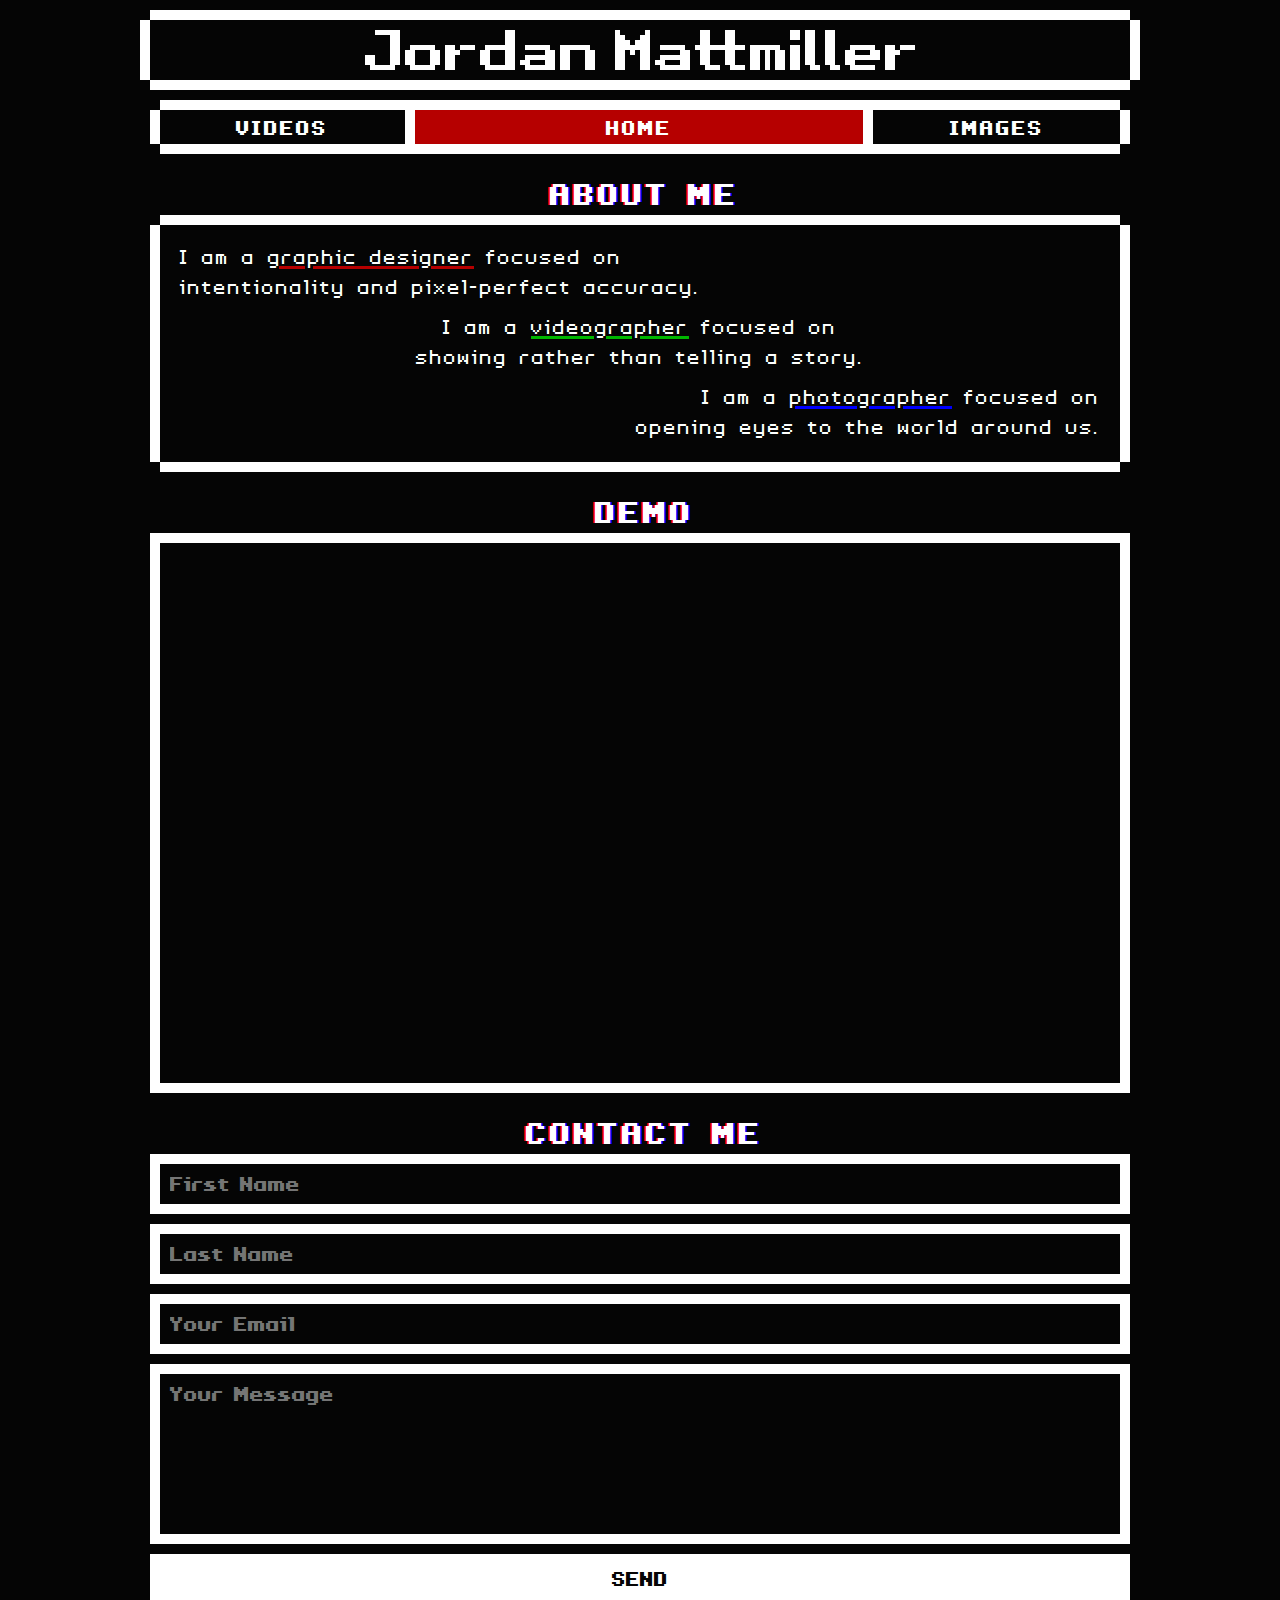
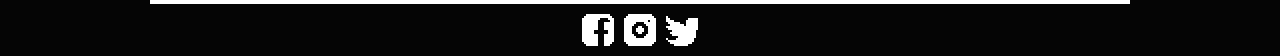
==== index.html @ 432d5ba7 "Add files via upload" ====
<!doctype html>
<html lang="en-US">
<head>
	<title>Jordan's Portfolio Website</title>
	<meta charset="UTF-8">
	<meta content="width=device-width, initial-scale=1.0" name="viewport">
	<meta name="description" content="A portfolio website made by Jordan Mattmiller">
  	<meta name="keywords" content="portfolio,video,photographs,images,demo,pixel,retro">
  	<meta name="author" content="Jordan Mattmiller">
	<link href="css/reset.css" rel="stylesheet" type="text/css">
	<link href="css/styles.css" rel="stylesheet" type="text/css">
	<style>
		.nav-2 
        {
			background-color: #B60000;
		}
	</style>
</head>
<body>
<div class="page-wrap">

	<header>
		<a href="index.html"><img alt="Jordan" class="name1" src="header/jordan.png"></a>
		<a href="index.html"><img alt="Jordan" class="name3" src="header/jordan-middle.png"></a>
		<a href="index.html"><img alt="Mattmiller" class="name2" src="header/mattmiller.png"></a>
	</header>

	<nav class="nav-bar">
		<a class="nav-1" href="videos.html">Videos</a>
		<a class="nav-2" href="index.html">Home</a>
		<a class="nav-3" href="images.html">Images</a>
	</nav>

	<main class="index-main">
		<h1>about me</h1>
		<article class="cta">
            <p class="left">I am a <strong class="underline-1">graphic designer</strong> focused on<br>intentionality and pixel-perfect accuracy.</p>
            <p>I am a <strong class="underline-2">videographer</strong> focused on<br>showing rather than telling a story.</p>
            <p class="right">I am a <strong class="underline-3">photographer</strong> focused on<br>opening eyes to the world around us.</p>
		</article>
        
        <h1>demo</h1>
        <iframe title="demo-reel" allow="accelerometer;autoplay;encrypted-media;gyroscope;picture-in-picture" allowfullscreen
				frameborder="0" src="https://www.youtube.com/embed/wd2DWcI6HTo?showinfo=0&rel=0&hd=1"></iframe>
        
        <h1>contact me</h1>
        <form action="https://formspree.io/jordanmattmiller@gmail.com" class="mail-form" method="POST">
            <div class="input-box">
				<label for="firstname"></label>
                <input class="input" name="firstname" placeholder="First Name" required type="firstname">
				
				<label for="lastname"></label>
                <input class="input" name="lastname" placeholder="Last Name" required type="lastname">
				
				<label for="email"></label>
                <input class="input" name="email" placeholder="Your Email" required type="email">
				
				<label for="message"></label>
                <textarea class="text-area" name="message" placeholder="Your Message" required rows="5"></textarea>
            </div>
			<label for="submit"></label>
            <input class="submit" type="submit" value="Send">
        </form>
	</main>

	<footer>
		<a href="https://www.facebook.com/jordan.mattmiller" id="facebook" rel="noopener" target="_blank"></a>
		<a href="https://www.instagram.com/jordanmattmiller" id="instagram" rel="noopener" target="_blank"></a>
		<a href="https://twitter.com/Lenny77777770" id="twitter" rel="noopener" target="_blank"></a>
	</footer>
</div>
</body>
</html>
---- css/styles.css ----
@charset "UTF-8";

@font-face
{
	font-family:"EC";
	src:url(font/ec.ttf);
}

@font-face
{
	font-family:"ECB";
	src:url(font/ecb.ttf);
}

body
{
	font-family:monospace; /*probably won't be useful but just in case*/
	margin:10px; /*10px away from all edges of the screen*/
	text-align:center;
	color:white;
	background-color:#050505;
}

p
{
	font-family:"EC";
	font-size:2em;
	line-height:30px;
	margin:10px;
	letter-spacing:2px;
}

h1
{
	font-family:"ECB";
	font-size:3em;
	line-height:normal;
	margin:17px 0px -1px 8px;
	letter-spacing:3px;
	text-transform:uppercase;
	text-shadow:-2px 0px red, 2px 0px blue;
}

h2
{
	font-family:"EC";
	font-size:2em;
	line-height:normal;
}

.page-wrap
{
	max-width:1000px;
	height:100%;
	margin:0px auto; /*centers the whole shabang*/
}

/*---------------------------HEADER & NAVIGATION---------------------------*/

header
{
	display:flex; /*everything needs to flex*/
	flex-direction:column; /*stacks boxes in a column*/
	justify-content:center; /*centers everything within the border*/
	padding:10px; /*adds a 10px border*/
	border:10px solid white; /*10px out of 30px* sliced*/
	border-image:url(media/border.png) 10 round; /*makes sure name1 and name2 are in the right spot*/

	/*I have no idea why the bottom padding needs to be 6px, but there's inherently 4px of padding already so this evens it out I guess*/
}

header a img
{
	image-rendering:pixelated; /*disables anti-aliasing on the header image*/
}

.name1
{
	display:none; /*makes .name1 hidden until the mediaQ enables*/
	max-width:100%;
	margin:0px;
	margin-bottom:5px; /*separates "jordan.png" and "mattmiller.png" when they're stacked by 10px total*/
}

.name2
{
	max-width:100%;
	margin:0px;
	margin-top:5px; /*separates "jordan.png" and "mattmiller.png" when they're stacked by 10px total*/
}

.name3
{
	margin:0px;
	max-width:100%;
	margin-bottom:5px; /*separates "jordan.png" and "mattmiller.png" when they're stacked by 10px total*/
}

.nav-bar
{
	display:flex;
	flex-flow:column wrap;
	justify-content:center;
    letter-spacing:2px;
	margin:10px 10px 0px 10px;
	border:10px solid white;
	border-image:url(media/border.png) 10 round; /*separates nav from logo, sides, and content below*/
}

.nav-1, .nav-2 /*separators*/
{
	border:0px; /*invisible border*/
	border-bottom:10px solid white; /*adds a border on the bottom only*/
	border-image:url(media/border.png) 10 round;
}

.nav-bar a:link
{
	font-family:"ECB"; /*removes underline*/
	font-size:2em; /*CONTRAST*/
	padding-top:18px; /*separates each link*/
	padding-bottom:16px;
	text-decoration:none; /*custom font for the nav bar*/
	text-transform:uppercase; /*makes the nave bar uppercase*/
	color:white;
}

.nav-bar a:visited /*spelled "visted" the first time*/
{
	color:white; /*CONTRAST*/
}

.nav-bar a:hover
{
	color:#050505; /*CONTRAST*/
	background-color:#00B600; /*green r:000 g:182 b:000*/ 
}

/*----------------------------------INDEX----------------------------------*/

.index-main
{
	display:flex;
	flex-flow:column wrap;
	margin:0px 10px 0px 10px;
}

.cta
{
	padding:7px 10px 10px 10px;
	border:10px solid white;
	border-image:url(media/border.png) 10 round;
}

.underline-1
{
    text-decoration-line:underline;
    -webkit-text-decoration-line:underline;
    text-decoration-color:#B60000;
    -webkit-text-decoration-color:#B60000;
}

.underline-2
{
	text-decoration-line:underline;
    -webkit-text-decoration-line:underline;
    text-decoration-color:#00B600;
    -webkit-text-decoration-color:#00B600;
}

.underline-3
{
	text-decoration-line:underline;
    -webkit-text-decoration-line:underline;
    text-decoration-color:blue;
    -webkit-text-decoration-color:blue;
}

.index-main iframe
{
	height:350px;
	border:10px solid white;
}

/*
.button /*link,visited,hover,active*//*
{
	display:flex;
	flex-direction:column;
	justify-content:center;
}

.button a:link
{
	font-family:"ECB";
	font-size:2em;
	margin-top:10px;
	padding:20px 10px;
	text-decoration:none;
	text-transform:uppercase;
	color:#050505;
	background-color:white;
}

.button a:visited
{
	color:#050505;
}

.button a:hover
{
	padding:10px 0px;
	color:white;
	border:10px solid white;
	background-color:#050505;
}

.button a:active
{
	color:white;
	background-color:#050505;
}*/

.mail-form
{
	display:flex;
	flex-flow:column wrap;
	justify-content:center;
}

.input-box
{
	display:flex;
	flex-flow:column wrap;
	justify-content:center;
}

.input
{
	font-family:"ECB";
	font-size:2em;
	margin-bottom:10px;
	padding:5px 10px;
	color:white;
	border:10px solid white;
	outline:none;
	background-color:#050505;
}

.text-area
{
	font-family:"ECB";
	font-size:2em;
	margin-bottom:10px;
	padding:5px 10px;
	resize:none;
	color:white;
	border:10px solid white;
	outline:none;
	background-color:#050505;
}

.submit
{
	font-family:"ECB";
	font-size:2em;
	padding:0px;
	text-transform:uppercase;
	color:#050505;
	border:10px solid white;
	outline:none;
	background-color:white;
}

.submit:hover
{
	cursor:pointer;
	color:white;
	border:10px solid white;
	background-color:#050505;
}

/*---------------------------------IMAGES----------------------------------*/

.images-main
{
	display:flex;
	flex-flow:column wrap;
}

.images-wrapper
{
	display:flex;
	flex-wrap:wrap;
	margin:0px 30px -10px 10px;
}

.images-container
{
	flex:660px;
	justify-content:center;
	max-width:100%;
}

.images-container img
{
	width:100%;
	margin-bottom:10px;
	border:10px solid white;
}

.collapse
{
    display:flex;
	font-family:"ECB";
	font-size:2em;
	margin-bottom:10px;
	padding:5px 10px 5px 10px;
	cursor:pointer;
	text-align:left;
	text-transform:uppercase;
	color:#050505;
	border:none;
	outline:none;
	background-color:white;
}

.collapse:after
{
	content:url(media/arrow-left.png);
	image-rendering:pixelated;
}

.active:after
{
	content:url(media/arrow-down.png);
}

.content
{
	display:none;
	overflow:hidden;
	flex-flow:column wrap;
	margin:-10px 0px 10px 0px;
	padding:10px 10px;
	border:10px solid white;
	border-top:0px;
	border-image:url(media/border.png) 10 round;
	background-color:#050505;
}

.content a:link
{
	font-family:"ECB";
	font-size:2em;
	overflow:hidden;
	margin:10px 10%;
	padding:20px 10px;
	text-decoration:none;
	text-transform:uppercase;
	color:#050505;
	background-color:white;
}

.content a:visited
{
	color:#050505;
}

.content a:hover
{
	padding:10px 0px;
	color:white;
	border:10px solid white;
	background-color:#050505;
}

.content a:active
{
	color:white;
	background-color:#050505;
}

.images-main .collapse
{
	margin:10px;
}

.images-main .content
{
	margin:-10px 10px 0px 10px;
	padding:0px;
}

.images-main .content a:link
{
	margin:0px;
	padding:0px;
	background-color:#050505;
}

.images-main .content a:hover
{
	margin:0px;
	padding:inherit;
	border:none;
}

.button-container1, .button-container2
{
	max-width:100%;
	margin-top:10px;
}

.button-container1 img, .button-container2 img
{
	width:100%;
	margin-bottom:10px;
	border:10px solid white;
}

.button-container1
{
	margin-right:30px;
	margin-left:10px;
}

.button-container2
{
	margin-right:30px;
	margin-left:10px;
}

/*---------------------------------VIDEOS----------------------------------*/

.videos-main
{
	display:flex;
	flex-flow:column nowrap;
	justify-content:center;
	margin:0px 30px 0px 10px;
}

.videos-main h1
{
	margin-left:33px;
}

.videos-main iframe
{
	width:100%;
	height:350px;
	margin-bottom:10px;
	border:10px solid white;
}

.videos-main iframe:last-child
{
	margin-bottom:0px;
}

/*---------------------------------FOOTER----------------------------------*/

footer
{
	display:flex;
	flex-flow:row nowrap;
	justify-content:space-around;
	margin-top:10px;
}

footer a
{
	cursor:pointer;
}

#facebook
{
	width:48px;
	height:48px;
	background:url('media/facebook.gif') 0px 0px;
	image-rendering:pixelated;
}

#instagram
{
	width:48px;
	height:48px;
	background:url('media/instagram.gif') 0px 0px;
	image-rendering:pixelated;
}

#twitter
{
	width:48px;
	height:48px;
	background:url('media/twitter.gif') 0px 0px;
	image-rendering:pixelated;
}

#facebook:hover
{
	background:url('media/facebook.gif') 0px -48px;
	image-rendering:pixelated;
}

#instagram:hover
{
	background:url('media/instagram.gif') 0px -48px;
	image-rendering:pixelated;
}

#twitter:hover
{
	background:url('media/twitter.gif') 0px -48px;
	image-rendering:pixelated;
}

/*------------------------------MEDIA QUERIES------------------------------*/

@media only screen and (min-width:43.75em) /*screen grows over 700px and changes*/
{
	.nav-bar, header, .button, .images-wrapper, .footer, .images-main .content
	{
		flex-flow:row nowrap; /*inline style instead of column*/
	}

	.name1
	{
		display:flex;
		margin:0px;
		margin-right:10px; /*separates "jordan-alt.png" and "mattmiller-alt.png" when they're next to easch other by 20px total*/
	}

	.name2
	{
		margin:0px;
		margin-left:10px; /*separates "jordan-alt.png" and "mattmiller-alt.png" when they're next to easch other by 20px total*/
	}

	.name3
	{
		display:none;
	}

	.nav-bar, .button
	{
		justify-content:space-around; /*makes space between the links*/
	}

	.nav-bar a:link
	{
		font-size:2em;
	}

	.nav-2
	{
		border:0px; /*removes the bottom border*/
		border-right:5px solid white; /*makes a separator that is 10px*/
		border-left:5px solid white; /*makes a separator that is 10px*/
	}

	.nav-1
	{
		border:0px; /*removes the bottom border*/
		border-right:5px solid white; /*contributes to the separators*/
	}

	.nav-3
	{
		border:0px; /*removes the bottom border*/
		border-left:5px solid white; /*contributes to the separators*/
	}

	.nav-1, .nav-3
	{
		flex-grow:1; /*grows the links in conjunction to the "space-around"*/
	}

	.nav-2
	{
		flex-grow:2.5; /*makes the home button 2.5x bigger than the others*/
	}
    
    .left
    {
        text-align:left;
    }

    .right
    {
        text-align:right;
    }

    
/*
	.button a:link
	{
		font-size:2em;
		flex-grow:1;
		padding:20px 10px;
	}

	.button a:hover
	{
		padding:10px 0px;
	}

	.b-1
	{
		margin-right:5px;
	}

	.b-2, .b-3
	{
		margin-right:5px;
		margin-left:5px;
	}

	.b-4
	{
		margin-left:5px;
	}
*/
	.images-wrapper
	{
		margin-right:0px;
		margin-left:10px;
	}

	.images-container
	{
		margin-right:30px;
	}

	.images-container img
	{
		width:100%;
		min-width:280px;
		border:10px solid white;
	}

	.button-container1
	{
		margin-right:20px;
		margin-left:10px;
	}

	.button-container2
	{
		margin-right:30px;
		margin-left:10px;
	}

	.videos-main iframe, .index-main iframe
	{
		height:540px;
	}

	.blog-main p
	{
		margin:20px;
		padding:0px 130px;
		text-indent:50px;
	}

	footer
	{
		justify-content:center;
	}

	footer a
	{
		margin:0px 5px;
	}

	#facebook
	{
		width:32px;
		height:32px;
		background:url('media/facebook-sm.gif') 0px 0px;
		image-rendering:pixelated;
	}

	#instagram
	{
		width:32px;
		height:32px;
		background:url('media/instagram-sm.gif') 0px 0px;
		image-rendering:pixelated;
	}

	#twitter
	{
		width:32px;
		height:32px;
		background:url('media/twitter-sm.gif') 0px 0px;
		image-rendering:pixelated;
	}

	#facebook:hover
	{
		background:url('media/facebook-sm.gif') 0px -32px;
		image-rendering:pixelated;
	}

	#instagram:hover
	{
		background:url('media/instagram-sm.gif') 0px -32px;
		image-rendering:pixelated;
	}

	#twitter:hover
	{
		background:url('media/twitter-sm.gif') 0px -32px;
		image-rendering:pixelated;
	}
}

@media only screen and (max-width:450px)
{
	.videos-main iframe, .index-main iframe
	{
		height:210px;
	}
}
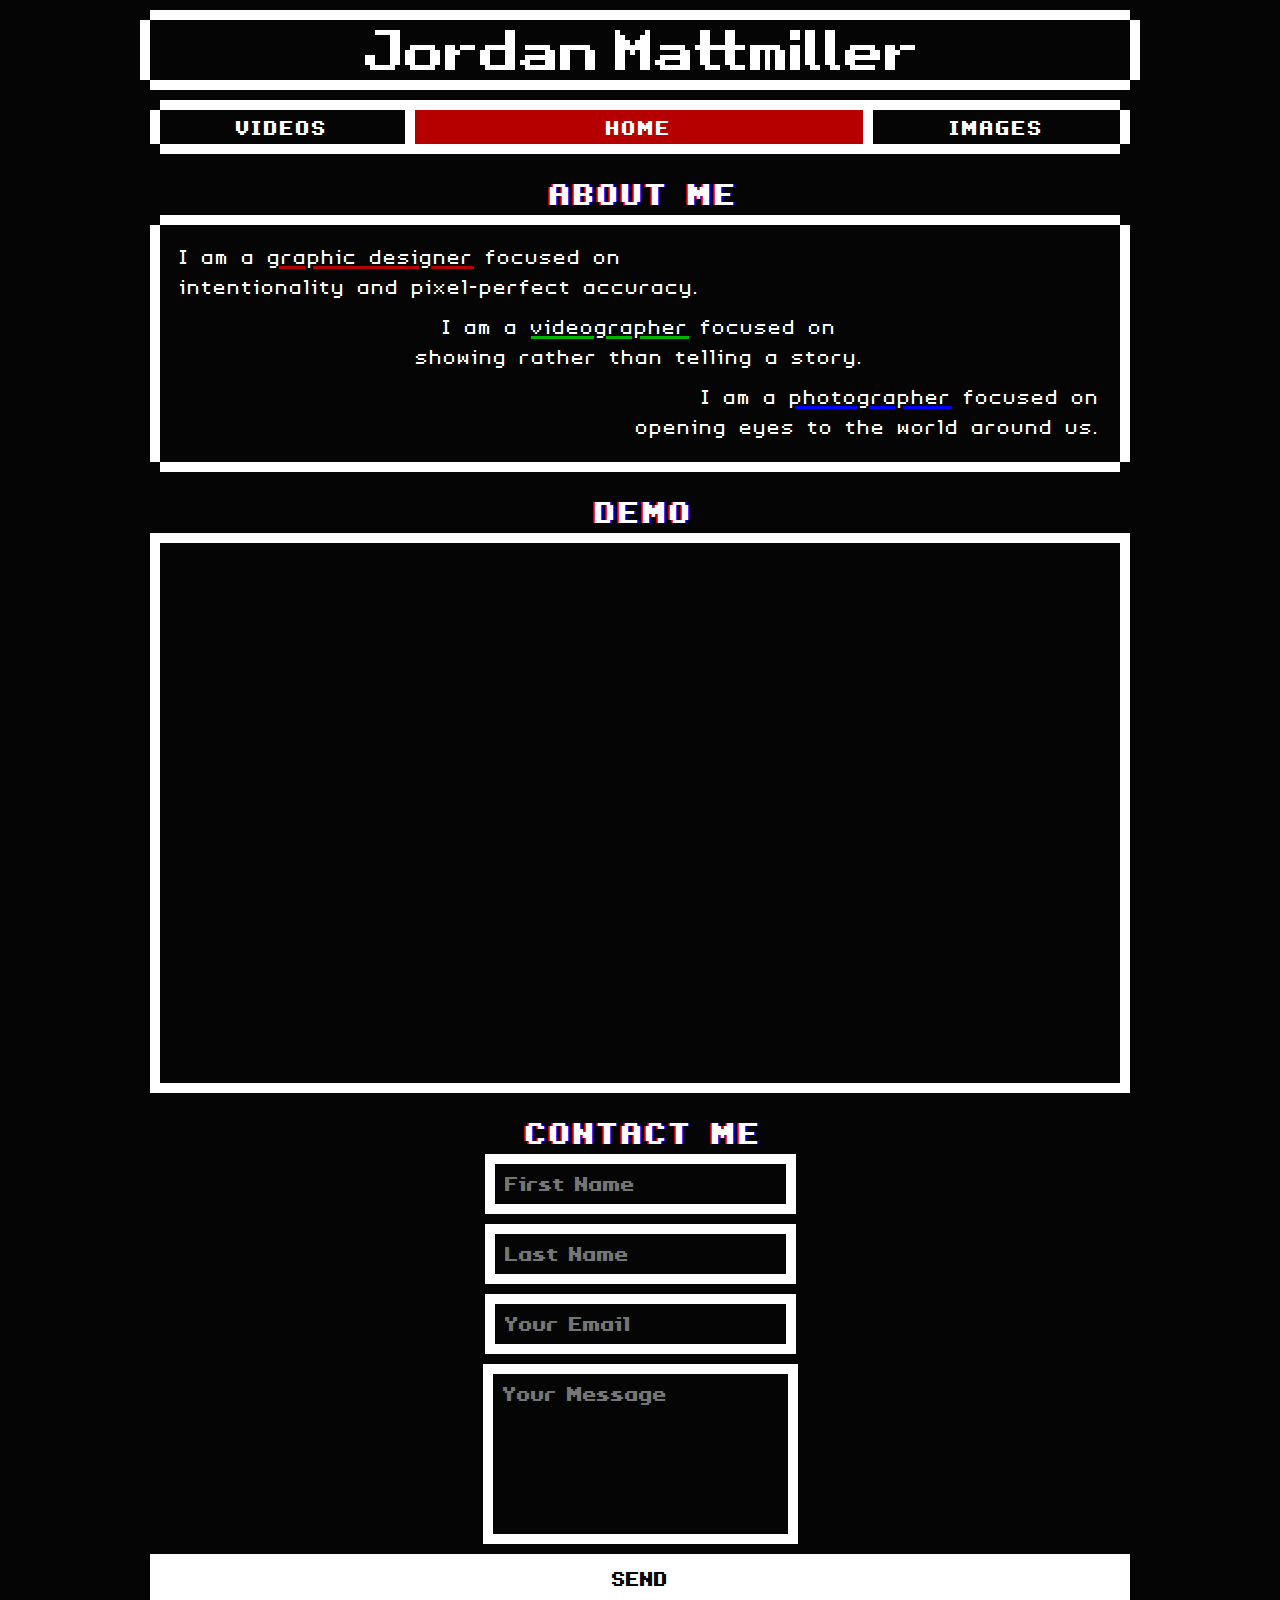
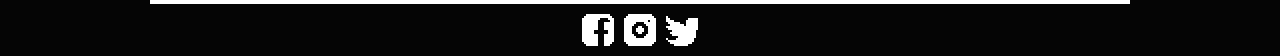
==== commit 1ba0b24a: "Add files via upload" ====
--- a/index.html
+++ b/index.html
@@ -46,19 +46,14 @@
         <h1>contact me</h1>
         <form action="https://formspree.io/jordanmattmiller@gmail.com" class="mail-form" method="POST">
             <div class="input-box">
-				<label for="firstname"></label>
-                <input class="input" name="firstname" placeholder="First Name" required type="firstname">
+				<label><input class="input" name="firstname" placeholder="First Name" required type="firstname"></label>
 				
-				<label for="lastname"></label>
-                <input class="input" name="lastname" placeholder="Last Name" required type="lastname">
+				<label><input class="input" name="lastname" placeholder="Last Name" required type="lastname"></label>
 				
-				<label for="email"></label>
-                <input class="input" name="email" placeholder="Your Email" required type="email">
+                <label><input class="input" name="email" placeholder="Your Email" required type="email"></label>
 				
-				<label for="message"></label>
-                <textarea class="text-area" name="message" placeholder="Your Message" required rows="5"></textarea>
+                <label><textarea class="text-area" name="message" placeholder="Your Message" required rows="5"></textarea></label>
             </div>
-			<label for="submit"></label>
             <input class="submit" type="submit" value="Send">
         </form>
 	</main>
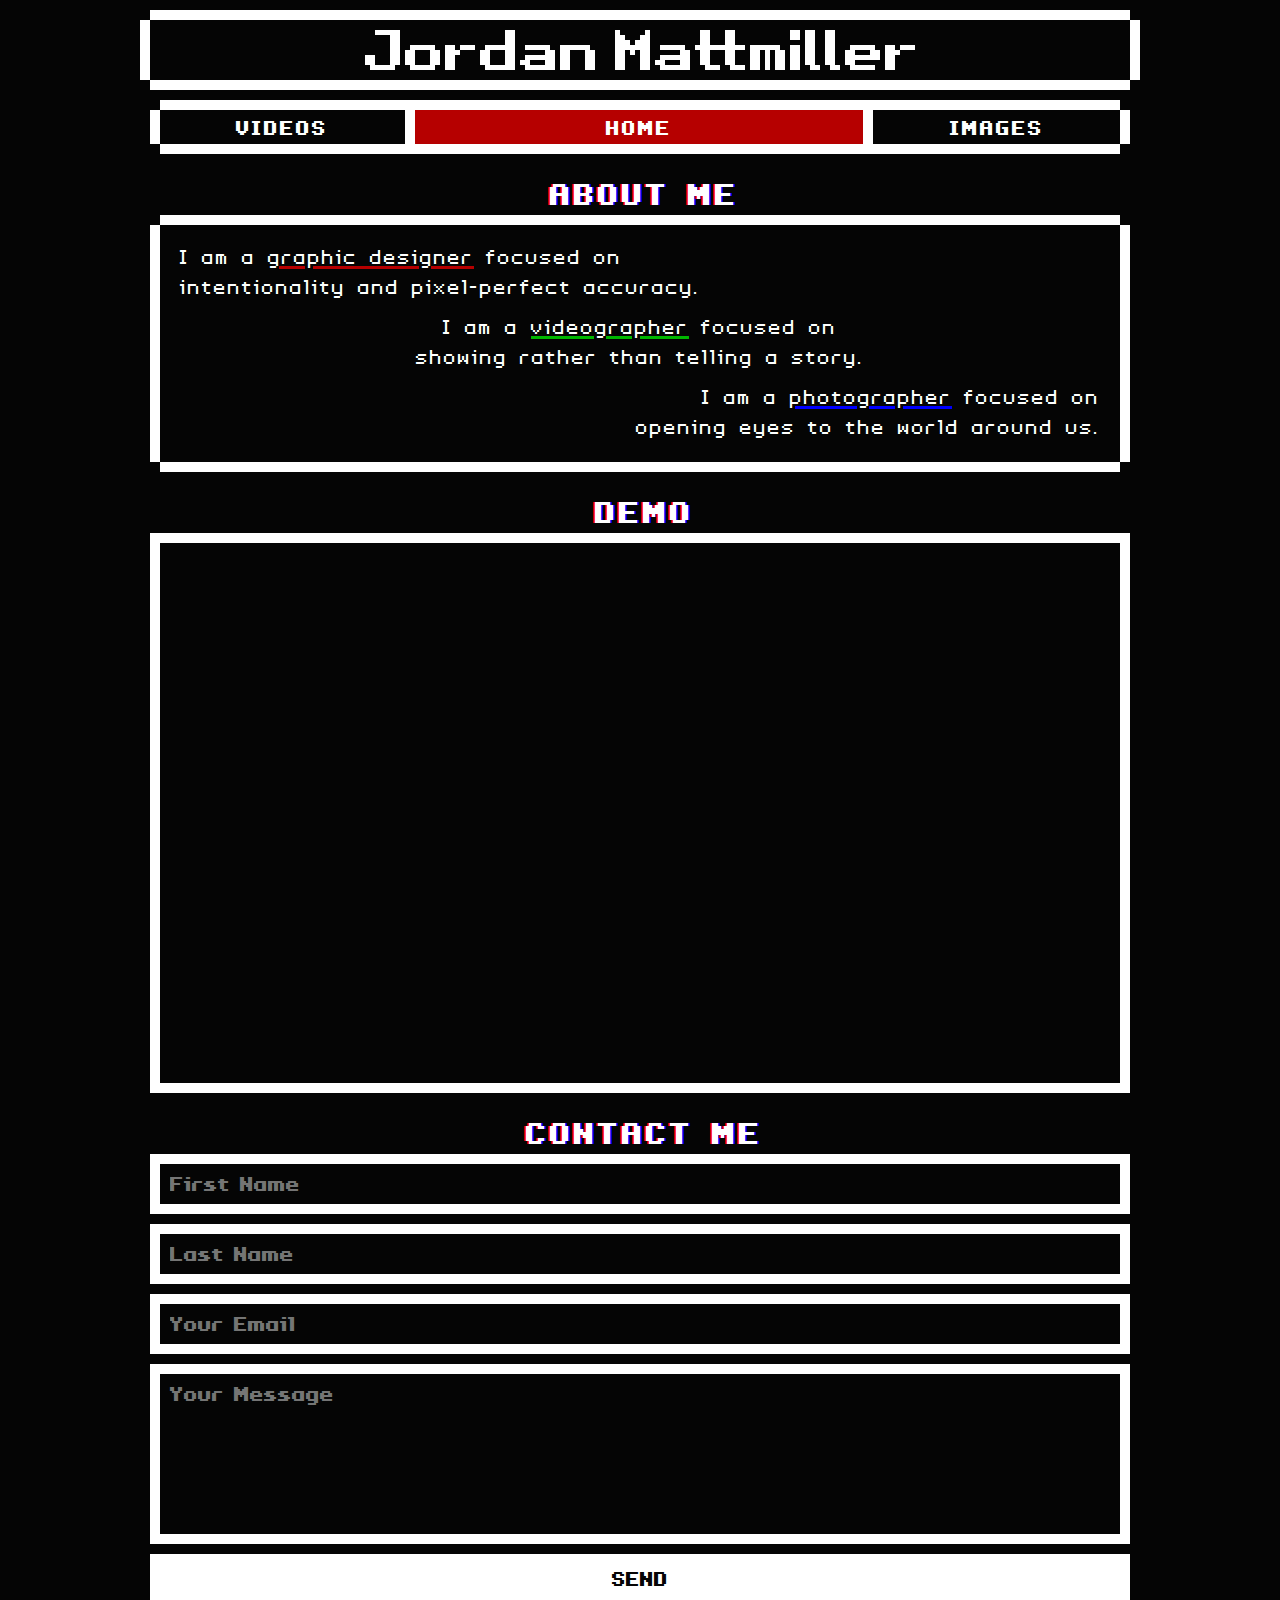
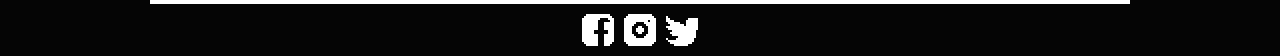
==== commit 132709f4: "Add files via upload" ====
--- a/index.html
+++ b/index.html
@@ -46,13 +46,16 @@
         <h1>contact me</h1>
         <form action="https://formspree.io/jordanmattmiller@gmail.com" class="mail-form" method="POST">
             <div class="input-box">
-				<label><input class="input" name="firstname" placeholder="First Name" required type="firstname"></label>
+				<input class="input" name="firstname" placeholder="First Name" required type="firstname">
+				<label for="firstname" style="display:none;">First Name</label>
 				
-				<label><input class="input" name="lastname" placeholder="Last Name" required type="lastname"></label>
+				<input class="input" name="lastname" placeholder="Last Name" required type="lastname">
+				<label for="lastname" style="display:none;">Last Name</label>
 				
-                <label><input class="input" name="email" placeholder="Your Email" required type="email"></label>
+                <input class="input" name="email" placeholder="Your Email" required type="email">
+				<label for="email" style="display:none;">Email</label>
 				
-                <label><textarea class="text-area" name="message" placeholder="Your Message" required rows="5"></textarea></label>
+                <textarea class="text-area" name="message" placeholder="Your Message" required rows="5"></textarea>
             </div>
             <input class="submit" type="submit" value="Send">
         </form>
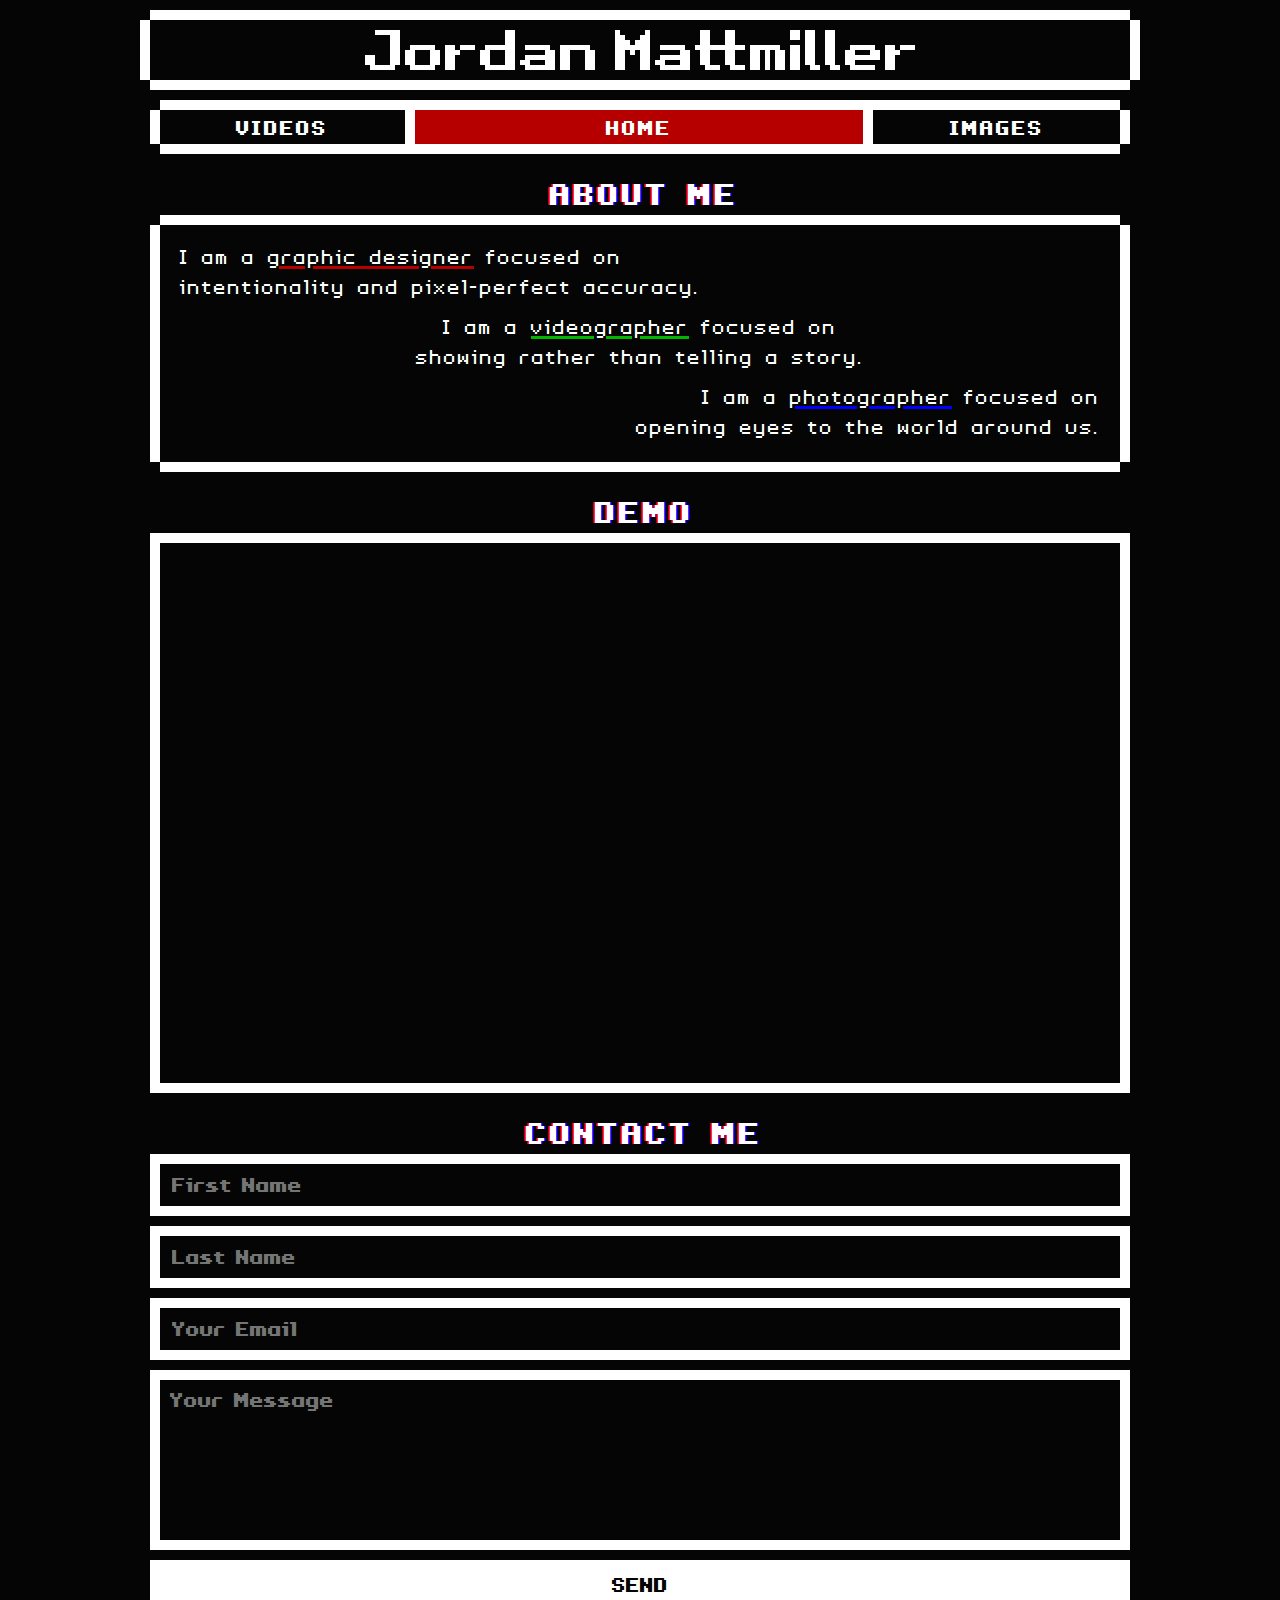
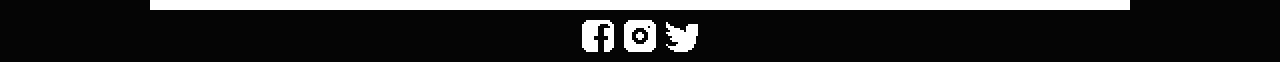
==== commit 2bf5f215: "Add files via upload" ====
--- a/index.html
+++ b/index.html
@@ -46,14 +46,11 @@
         <h1>contact me</h1>
         <form action="https://formspree.io/jordanmattmiller@gmail.com" class="mail-form" method="POST">
             <div class="input-box">
-				<input class="input" name="firstname" placeholder="First Name" required type="firstname">
-				<label for="firstname" style="display:none;">First Name</label>
+				<label class="label"><input class="input" name="firstname" placeholder="First Name" required type="firstname"></label>
 				
-				<input class="input" name="lastname" placeholder="Last Name" required type="lastname">
-				<label for="lastname" style="display:none;">Last Name</label>
+				<label class="label"><input class="input" name="lastname" placeholder="Last Name" required type="lastname"></label>
 				
-                <input class="input" name="email" placeholder="Your Email" required type="email">
-				<label for="email" style="display:none;">Email</label>
+                <label class="label"><input class="input" name="email" placeholder="Your Email" required type="email"></label>
 				
                 <textarea class="text-area" name="message" placeholder="Your Message" required rows="5"></textarea>
             </div>
--- a/css/styles.css
+++ b/css/styles.css
@@ -235,14 +235,20 @@
 	justify-content:center;
 }
 
+.label
+{
+	margin-bottom:10px;
+	padding:5px 10px;
+	border:10px solid white;
+}
+
 .input
 {
+	width:100%;
 	font-family:"ECB";
 	font-size:2em;
-	margin-bottom:10px;
-	padding:5px 10px;
-	color:white;
-	border:10px solid white;
+	color:white;
+	border:none;
 	outline:none;
 	background-color:#050505;
 }
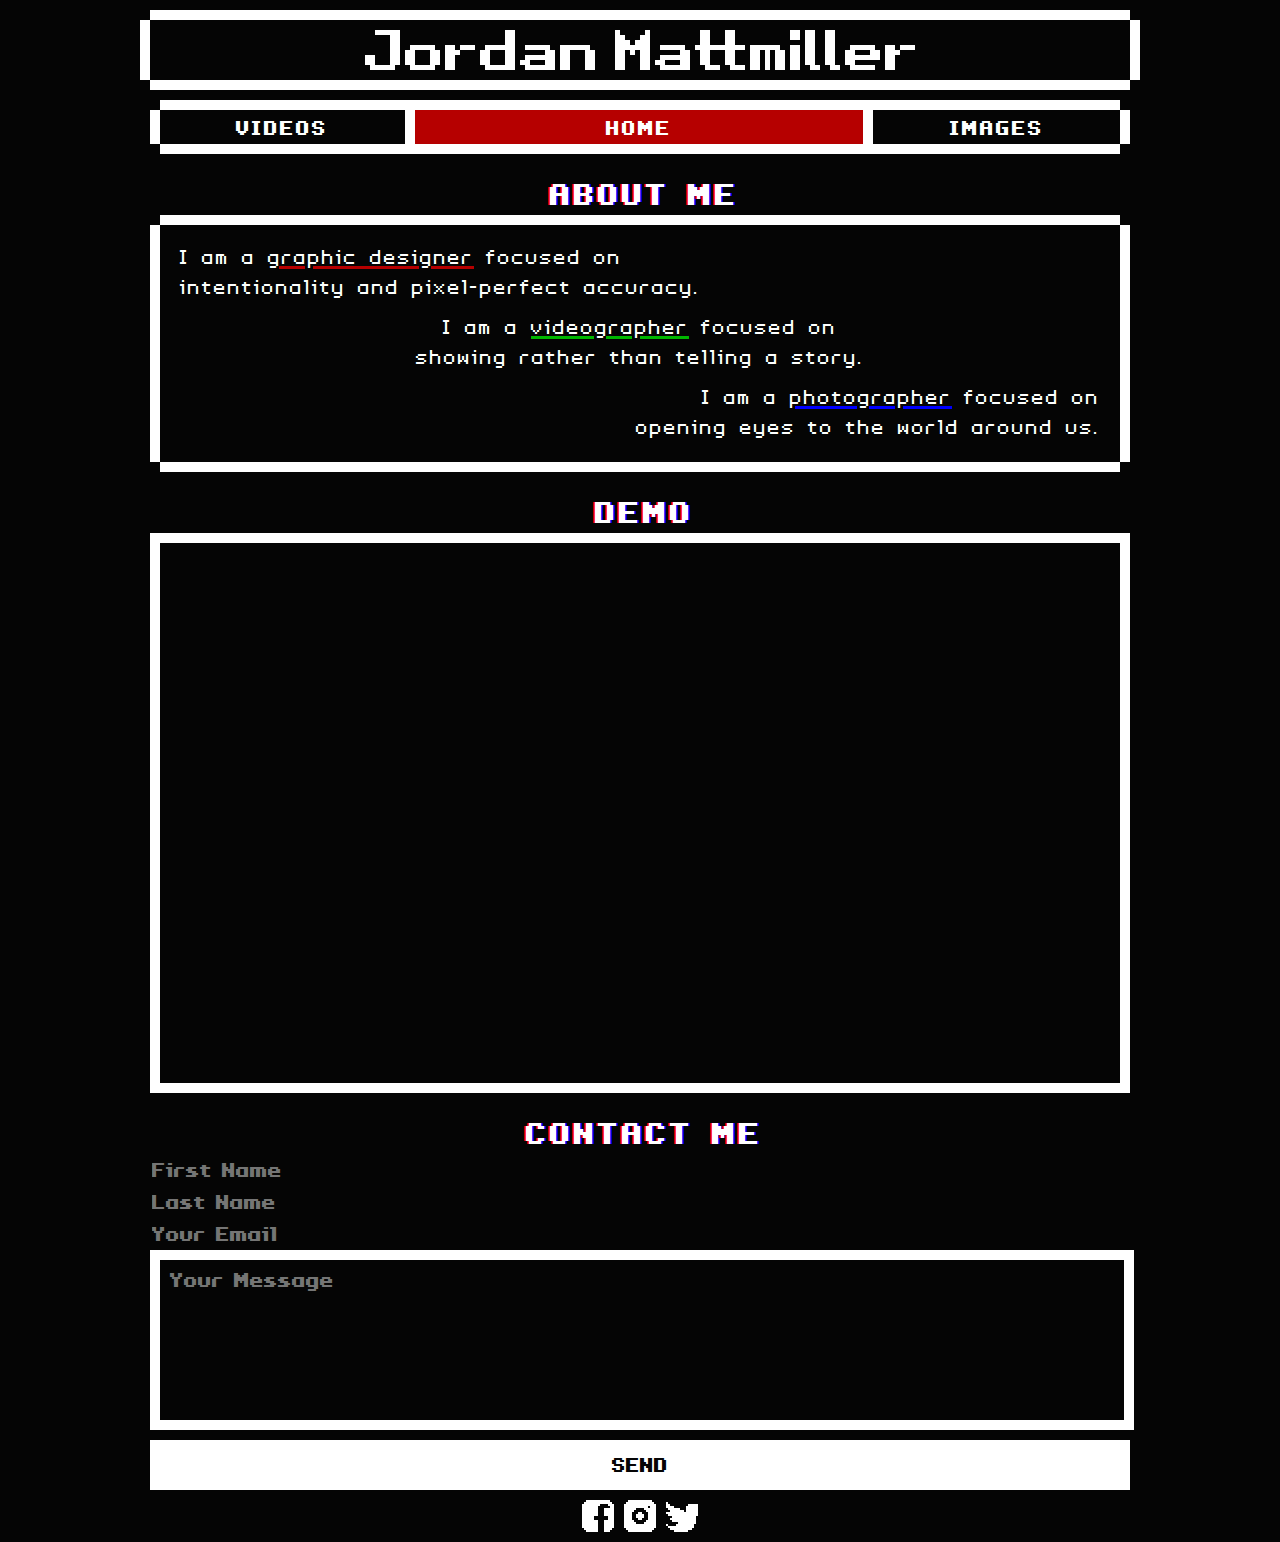
==== commit 9f4bc71b: "Add files via upload" ====
--- a/index.html
+++ b/index.html
@@ -46,11 +46,11 @@
         <h1>contact me</h1>
         <form action="https://formspree.io/jordanmattmiller@gmail.com" class="mail-form" method="POST">
             <div class="input-box">
-				<label class="label"><input class="input" name="firstname" placeholder="First Name" required type="firstname"></label>
+				<input class="input" name="firstname" placeholder="First Name" required type="firstname">
 				
-				<label class="label"><input class="input" name="lastname" placeholder="Last Name" required type="lastname"></label>
+				<input class="input" name="lastname" placeholder="Last Name" required type="lastname">
 				
-                <label class="label"><input class="input" name="email" placeholder="Your Email" required type="email"></label>
+                <input class="input" name="email" placeholder="Your Email" required type="email">
 				
                 <textarea class="text-area" name="message" placeholder="Your Message" required rows="5"></textarea>
             </div>
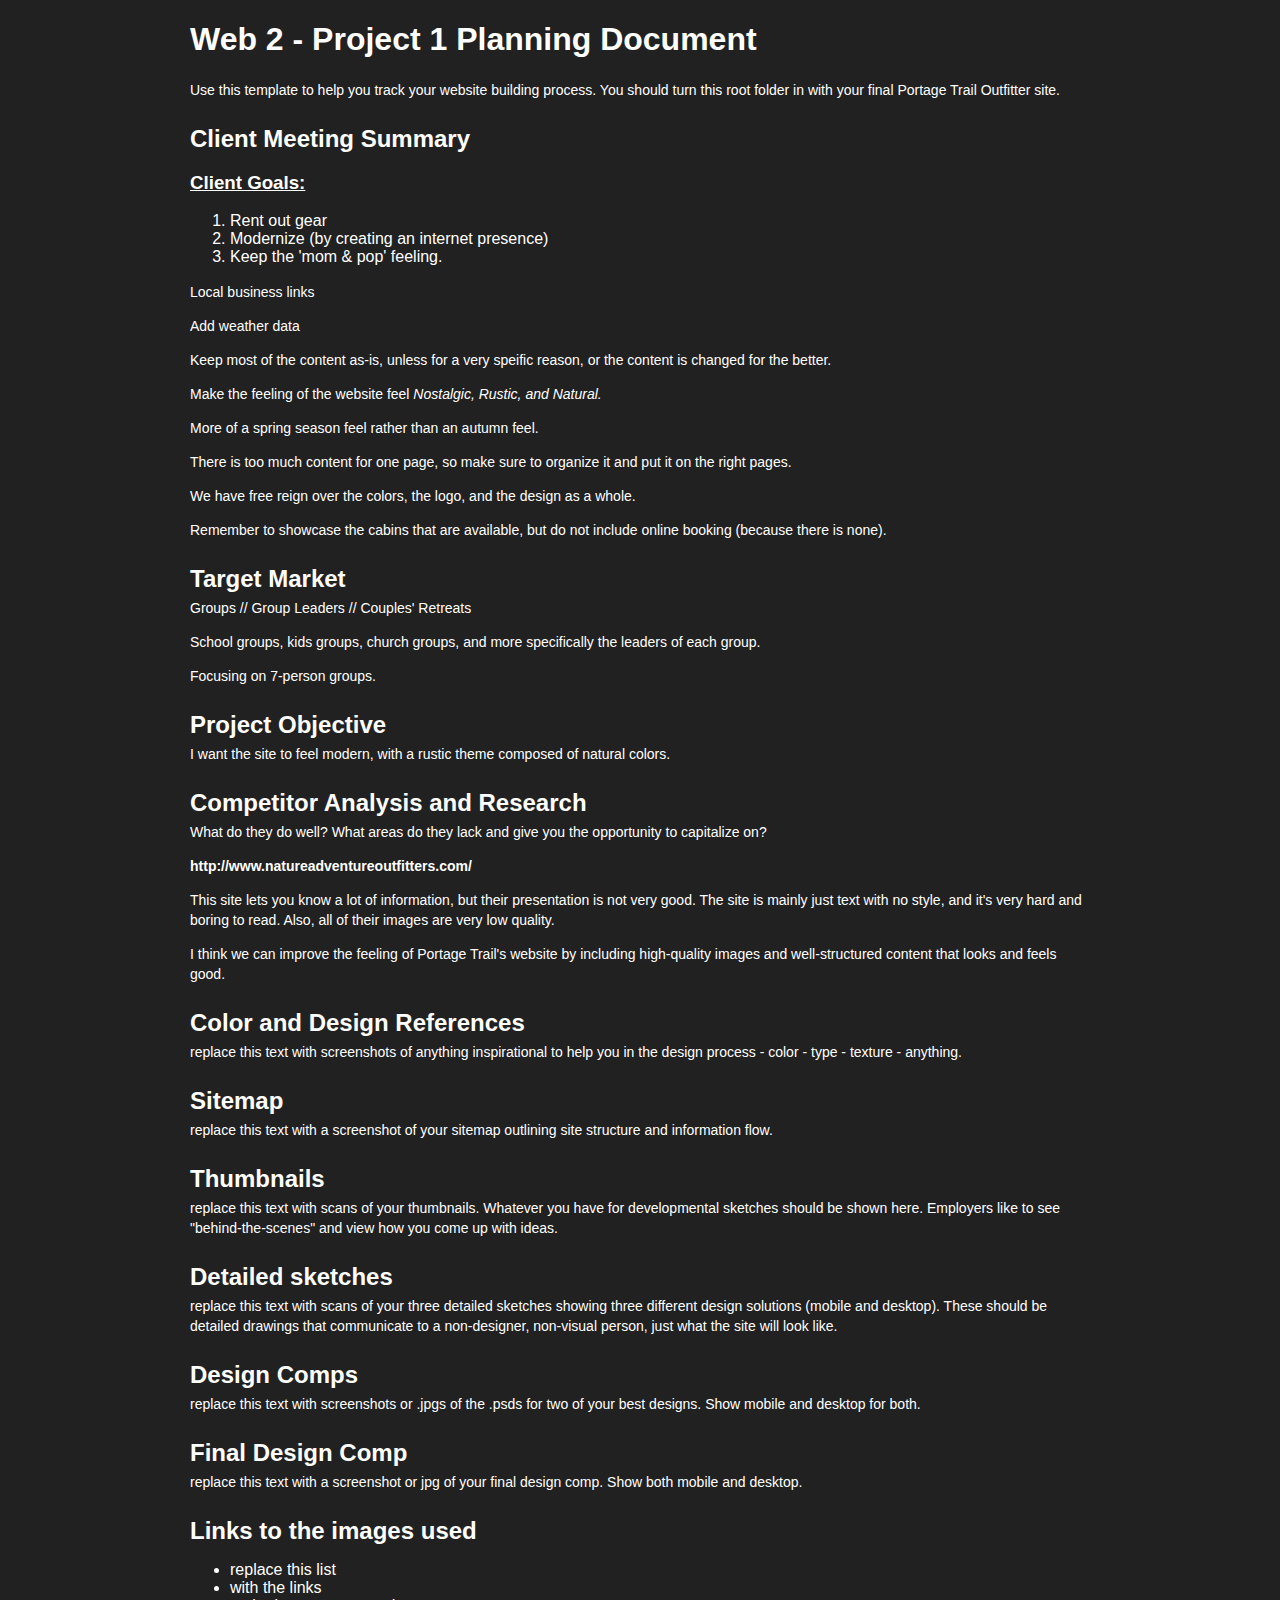
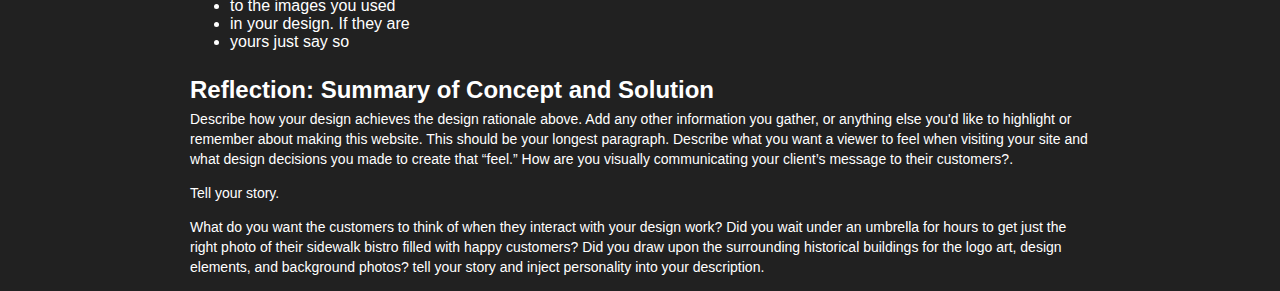
==== commit df91025b: "Add files via upload" ====
--- a/index.html
+++ b/index.html
@@ -1,68 +1,107 @@
 <!doctype html>
-<html lang="en-US">
-<head>
-	<title>Jordan's Portfolio Website</title>
-	<meta charset="UTF-8">
-	<meta content="width=device-width, initial-scale=1.0" name="viewport">
-	<meta name="description" content="A portfolio website made by Jordan Mattmiller">
-  	<meta name="keywords" content="portfolio,video,photographs,images,demo,pixel,retro">
-  	<meta name="author" content="Jordan Mattmiller">
-	<link href="css/reset.css" rel="stylesheet" type="text/css">
-	<link href="css/styles.css" rel="stylesheet" type="text/css">
-	<style>
-		.nav-2 
-        {
-			background-color: #B60000;
-		}
-	</style>
-</head>
-<body>
-<div class="page-wrap">
+<html>
+	<head>
+		<meta charset="UTF-8">
+		<title>Jordan Mattmiller - Portage Trail Outfitters Planning Document</title>
+		<style type="text/css">
+			body 
+			{
+				width: 900px;
+				margin:0 auto;
+				font-family: Verdana, Geneva, sans-serif;
+				color:white;
+				background-color:#212121;
+			}
 
-	<header>
-		<a href="index.html"><img alt="Jordan" class="name1" src="header/jordan.png"></a>
-		<a href="index.html"><img alt="Jordan" class="name3" src="header/jordan-middle.png"></a>
-		<a href="index.html"><img alt="Mattmiller" class="name2" src="header/mattmiller.png"></a>
-	</header>
+			h2 
+			{
+				margin-top: 25px;
+				margin-bottom: 0px;
+			}
+			
+			h3
+			{
+				text-decoration:underline;
+			}
 
-	<nav class="nav-bar">
-		<a class="nav-1" href="videos.html">Videos</a>
-		<a class="nav-2" href="index.html">Home</a>
-		<a class="nav-3" href="images.html">Images</a>
-	</nav>
-
-	<main class="index-main">
-		<h1>about me</h1>
-		<article class="cta">
-            <p class="left">I am a <strong class="underline-1">graphic designer</strong> focused on<br>intentionality and pixel-perfect accuracy.</p>
-            <p>I am a <strong class="underline-2">videographer</strong> focused on<br>showing rather than telling a story.</p>
-            <p class="right">I am a <strong class="underline-3">photographer</strong> focused on<br>opening eyes to the world around us.</p>
-		</article>
-        
-        <h1>demo</h1>
-        <iframe title="demo-reel" allow="accelerometer;autoplay;encrypted-media;gyroscope;picture-in-picture" allowfullscreen
-				frameborder="0" src="https://www.youtube.com/embed/wd2DWcI6HTo?showinfo=0&rel=0&hd=1"></iframe>
-        
-        <h1>contact me</h1>
-        <form action="https://formspree.io/jordanmattmiller@gmail.com" class="mail-form" method="POST">
-            <div class="input-box">
-				<input class="input" name="firstname" placeholder="First Name" required type="firstname">
-				
-				<input class="input" name="lastname" placeholder="Last Name" required type="lastname">
-				
-                <input class="input" name="email" placeholder="Your Email" required type="email">
-				
-                <textarea class="text-area" name="message" placeholder="Your Message" required rows="5"></textarea>
-            </div>
-            <input class="submit" type="submit" value="Send">
-        </form>
-	</main>
-
-	<footer>
-		<a href="https://www.facebook.com/jordan.mattmiller" id="facebook" rel="noopener" target="_blank"></a>
-		<a href="https://www.instagram.com/jordanmattmiller" id="instagram" rel="noopener" target="_blank"></a>
-		<a href="https://twitter.com/Lenny77777770" id="twitter" rel="noopener" target="_blank"></a>
-	</footer>
-</div>
-</body>
+			p 	
+			{
+				margin-top: 5px;
+				line-height: 20px;
+				font-size: 14px;
+			}
+		</style>
+	</head>
+	<body>
+		<h1>Web 2 - Project 1 Planning Document</h1>
+			<p>Use this template to help you track your website building process. You should turn this root folder in with your final Portage Trail Outfitter site.</p>
+		
+		<h2>Client Meeting Summary</h2>
+		<h3>Client Goals:</h3>
+			<ol>
+				<li>Rent out gear</li>
+				<li>Modernize (by creating an internet presence)</li>
+				<li>Keep the 'mom &amp; pop' feeling.</li>
+			</ol>
+			
+			<p>Local business links</p>
+			<p>Add weather data</p>
+			
+			<p>Keep most of the content as-is, unless for a very speific reason, or the content is changed for the better.</p>
+			
+			<p>Make the feeling of the website feel <i>Nostalgic, Rustic, and Natural.</i></p>
+			<p>More of a spring season feel rather than an autumn feel.</p>
+			
+			<p>There is too much content for one page, so make sure to organize it and put it on the right pages.</p>
+			
+			<p>We have free reign over the colors, the logo, and the design as a whole.</p>
+			
+			<p>Remember to showcase the cabins that are available, but do not include online booking (because there is none).</p>
+		
+		<h2>Target Market</h2>
+			<p>Groups // Group Leaders // Couples' Retreats</p>
+			<p>School groups, kids groups, church groups, and more specifically the leaders of each group.</p>
+			<p>Focusing on 7-person groups.</p>
+		
+		<h2>Project Objective</h2>
+			<p>I want the site to feel modern, with a rustic theme composed of natural colors.</p>
+		
+		<h2>Competitor Analysis and Research</h2>
+			<p>What do they do well? What areas do they lack and give you the opportunity to capitalize on? </p>
+			<p><b>http://www.natureadventureoutfitters.com/</b></p>
+			<p>This site lets you know a lot of information, but their presentation is not very good. The site is mainly just text with no style, and it's very hard and boring to read. Also, all of their images are very low quality.</p>
+			<p>I think we can improve the feeling of Portage Trail's website by including high-quality images and well-structured content that looks and feels good.</p>
+		
+		<h2>Color and Design References</h2>
+			<p>replace this text with screenshots of anything inspirational to help you in the design process - color - type - texture - anything.</p>
+		
+		<h2>Sitemap</h2>
+			<p>replace this text with a screenshot of your sitemap outlining site structure and information flow.</p>
+		
+		<h2>Thumbnails </h2>
+			<p>replace this text with scans of your thumbnails. Whatever you have for developmental sketches should be shown here.  Employers like to see "behind-the-scenes" and view how you come up with  ideas.</p>
+		
+		<h2>Detailed sketches </h2>
+			<p>replace this text with scans of your three detailed sketches showing three different design solutions (mobile and desktop). These should be detailed drawings that communicate to a non-designer, non-visual person, just what the site will look like.</p>
+		
+		<h2>Design Comps</h2>
+			<p>replace this text with screenshots or .jpgs of the .psds for two of your best designs. Show mobile and desktop for both.</p>
+		
+		<h2>Final Design Comp</h2>
+			<p>replace this text with a screenshot or jpg of your final design comp. Show both mobile and desktop.</p>
+		
+		<h2>Links to the images used</h2>
+			<ul>
+				<li>replace this list</li>
+				<li>with the links</li>
+				<li>to the images you used</li>
+				<li>in your design. If they are</li>
+				<li>yours just say so</li>
+			</ul>
+		
+		<h2>Reflection: Summary of Concept and Solution</h2>
+			<p>Describe how your design achieves the design rationale above. Add any other information you gather, or anything else you'd like to highlight or remember about making this website. This should  be your longest paragraph.  Describe what you want a viewer to feel when visiting your site and what design decisions you made to create that “feel.” How  are you visually communicating your client&rsquo;s message to  their customers?. </p>
+			<p>Tell your story. </p>
+			<p>What do you want the customers to  think of when they interact with your design work? Did you wait under an umbrella for hours to get just the right photo of  their sidewalk bistro filled with happy customers? Did you draw upon the  surrounding historical buildings for the logo art, design elements, and  background photos? tell your story and inject personality into your  description.</p>
+	</body>
 </html>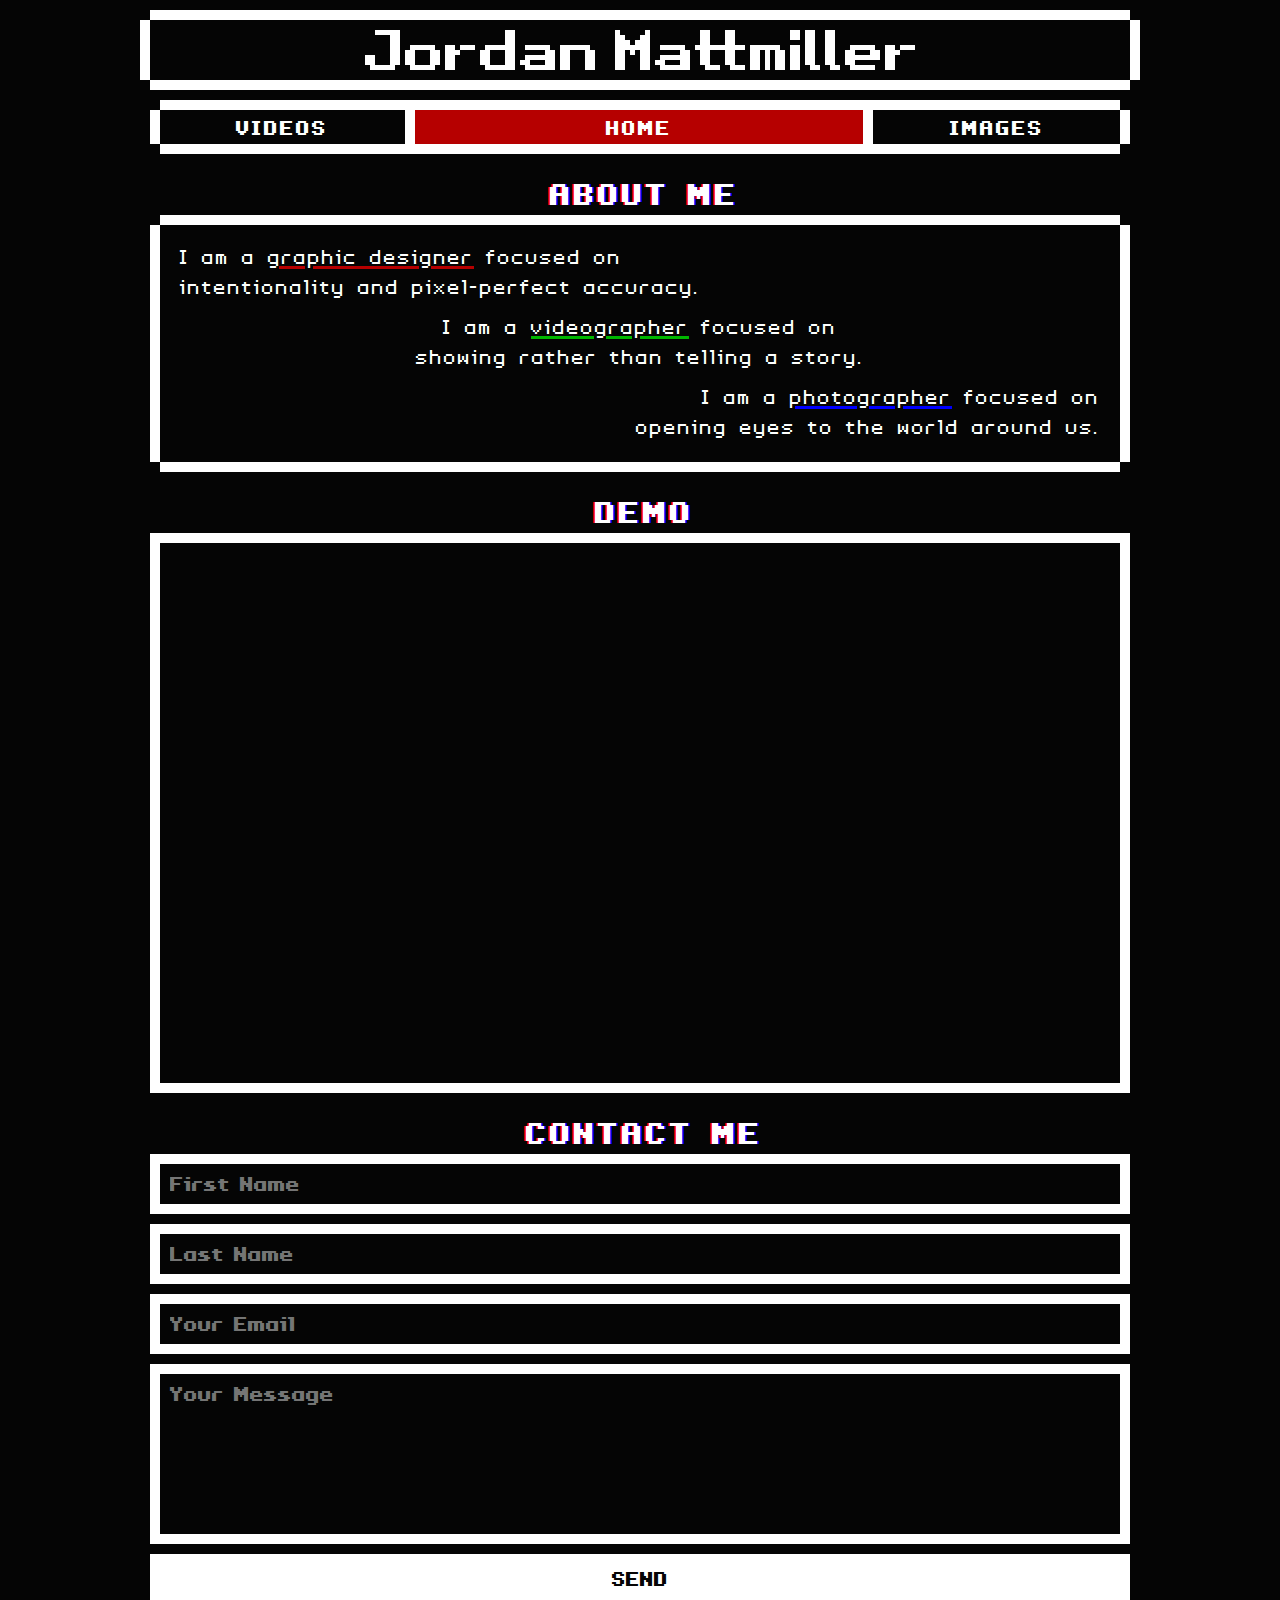
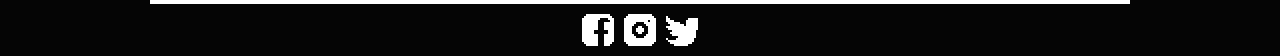
==== commit 219ebebb: "Update index.html" ====
--- a/index.html
+++ b/index.html
@@ -1,107 +1,78 @@
 <!doctype html>
-<html>
-	<head>
-		<meta charset="UTF-8">
-		<title>Jordan Mattmiller - Portage Trail Outfitters Planning Document</title>
-		<style type="text/css">
-			body 
-			{
-				width: 900px;
-				margin:0 auto;
-				font-family: Verdana, Geneva, sans-serif;
-				color:white;
-				background-color:#212121;
-			}
+<html lang="en-US">
+<head>
+	<!-- Global site tag (gtag.js) - Google Analytics -->
+	<script async src="https://www.googletagmanager.com/gtag/js?id=UA-153085022-1"></script>
+	<script>
+ 		 window.dataLayer = window.dataLayer || [];
+  		function gtag(){dataLayer.push(arguments);}
+ 		 gtag('js', new Date());
 
-			h2 
-			{
-				margin-top: 25px;
-				margin-bottom: 0px;
-			}
-			
-			h3
-			{
-				text-decoration:underline;
-			}
+ 		 gtag('config', 'UA-153085022-1');
+	</script>
 
-			p 	
-			{
-				margin-top: 5px;
-				line-height: 20px;
-				font-size: 14px;
-			}
-		</style>
-	</head>
-	<body>
-		<h1>Web 2 - Project 1 Planning Document</h1>
-			<p>Use this template to help you track your website building process. You should turn this root folder in with your final Portage Trail Outfitter site.</p>
-		
-		<h2>Client Meeting Summary</h2>
-		<h3>Client Goals:</h3>
-			<ol>
-				<li>Rent out gear</li>
-				<li>Modernize (by creating an internet presence)</li>
-				<li>Keep the 'mom &amp; pop' feeling.</li>
-			</ol>
-			
-			<p>Local business links</p>
-			<p>Add weather data</p>
-			
-			<p>Keep most of the content as-is, unless for a very speific reason, or the content is changed for the better.</p>
-			
-			<p>Make the feeling of the website feel <i>Nostalgic, Rustic, and Natural.</i></p>
-			<p>More of a spring season feel rather than an autumn feel.</p>
-			
-			<p>There is too much content for one page, so make sure to organize it and put it on the right pages.</p>
-			
-			<p>We have free reign over the colors, the logo, and the design as a whole.</p>
-			
-			<p>Remember to showcase the cabins that are available, but do not include online booking (because there is none).</p>
-		
-		<h2>Target Market</h2>
-			<p>Groups // Group Leaders // Couples' Retreats</p>
-			<p>School groups, kids groups, church groups, and more specifically the leaders of each group.</p>
-			<p>Focusing on 7-person groups.</p>
-		
-		<h2>Project Objective</h2>
-			<p>I want the site to feel modern, with a rustic theme composed of natural colors.</p>
-		
-		<h2>Competitor Analysis and Research</h2>
-			<p>What do they do well? What areas do they lack and give you the opportunity to capitalize on? </p>
-			<p><b>http://www.natureadventureoutfitters.com/</b></p>
-			<p>This site lets you know a lot of information, but their presentation is not very good. The site is mainly just text with no style, and it's very hard and boring to read. Also, all of their images are very low quality.</p>
-			<p>I think we can improve the feeling of Portage Trail's website by including high-quality images and well-structured content that looks and feels good.</p>
-		
-		<h2>Color and Design References</h2>
-			<p>replace this text with screenshots of anything inspirational to help you in the design process - color - type - texture - anything.</p>
-		
-		<h2>Sitemap</h2>
-			<p>replace this text with a screenshot of your sitemap outlining site structure and information flow.</p>
-		
-		<h2>Thumbnails </h2>
-			<p>replace this text with scans of your thumbnails. Whatever you have for developmental sketches should be shown here.  Employers like to see "behind-the-scenes" and view how you come up with  ideas.</p>
-		
-		<h2>Detailed sketches </h2>
-			<p>replace this text with scans of your three detailed sketches showing three different design solutions (mobile and desktop). These should be detailed drawings that communicate to a non-designer, non-visual person, just what the site will look like.</p>
-		
-		<h2>Design Comps</h2>
-			<p>replace this text with screenshots or .jpgs of the .psds for two of your best designs. Show mobile and desktop for both.</p>
-		
-		<h2>Final Design Comp</h2>
-			<p>replace this text with a screenshot or jpg of your final design comp. Show both mobile and desktop.</p>
-		
-		<h2>Links to the images used</h2>
-			<ul>
-				<li>replace this list</li>
-				<li>with the links</li>
-				<li>to the images you used</li>
-				<li>in your design. If they are</li>
-				<li>yours just say so</li>
-			</ul>
-		
-		<h2>Reflection: Summary of Concept and Solution</h2>
-			<p>Describe how your design achieves the design rationale above. Add any other information you gather, or anything else you'd like to highlight or remember about making this website. This should  be your longest paragraph.  Describe what you want a viewer to feel when visiting your site and what design decisions you made to create that “feel.” How  are you visually communicating your client&rsquo;s message to  their customers?. </p>
-			<p>Tell your story. </p>
-			<p>What do you want the customers to  think of when they interact with your design work? Did you wait under an umbrella for hours to get just the right photo of  their sidewalk bistro filled with happy customers? Did you draw upon the  surrounding historical buildings for the logo art, design elements, and  background photos? tell your story and inject personality into your  description.</p>
-	</body>
-</html>+	<title>Jordan's Portfolio Website</title>
+	<meta charset="UTF-8">
+	<meta content="width=device-width, initial-scale=1.0" name="viewport">
+	<meta name="description" content="A portfolio website made by Jordan Mattmiller">
+  	<meta name="keywords" content="portfolio,video,photographs,images,demo,pixel,retro">
+  	<meta name="author" content="Jordan Mattmiller">
+	<link href="css/reset.css" rel="stylesheet" type="text/css">
+	<link href="css/styles.css" rel="stylesheet" type="text/css">
+	<style>
+		.nav-2 
+        {
+			background-color: #B60000;
+		}
+	</style>
+</head>
+<body>
+<div class="page-wrap">
+
+	<header>
+		<a href="index.html"><img alt="Jordan" class="name1" src="header/jordan.png"></a>
+		<a href="index.html"><img alt="Jordan" class="name3" src="header/jordan-middle.png"></a>
+		<a href="index.html"><img alt="Mattmiller" class="name2" src="header/mattmiller.png"></a>
+	</header>
+
+	<nav class="nav-bar">
+		<a class="nav-1" href="videos.html">Videos</a>
+		<a class="nav-2" href="index.html">Home</a>
+		<a class="nav-3" href="images.html">Images</a>
+	</nav>
+
+	<main class="index-main">
+		<h1>about me</h1>
+		<article class="cta">
+            <p class="left">I am a <strong class="underline-1">graphic designer</strong> focused on<br>intentionality and pixel-perfect accuracy.</p>
+            <p>I am a <strong class="underline-2">videographer</strong> focused on<br>showing rather than telling a story.</p>
+            <p class="right">I am a <strong class="underline-3">photographer</strong> focused on<br>opening eyes to the world around us.</p>
+		</article>
+        
+        <h1>demo</h1>
+        <iframe title="demo-reel" allow="accelerometer;autoplay;encrypted-media;gyroscope;picture-in-picture" allowfullscreen
+				frameborder="0" src="https://www.youtube.com/embed/wd2DWcI6HTo?showinfo=0&rel=0&hd=1"></iframe>
+        
+        <h1>contact me</h1>
+        <form action="https://formspree.io/jordanmattmiller@gmail.com" class="mail-form" method="POST">
+            <div class="input-box">
+				<input class="input" name="firstname" placeholder="First Name" required type="firstname">
+				
+				<input class="input" name="lastname" placeholder="Last Name" required type="lastname">
+				
+                <input class="input" name="email" placeholder="Your Email" required type="email">
+				
+                <textarea class="text-area" name="message" placeholder="Your Message" required rows="5"></textarea>
+            </div>
+            <input class="submit" type="submit" value="Send">
+        </form>
+	</main>
+
+	<footer>
+		<a href="https://www.facebook.com/jordan.mattmiller" id="facebook" rel="noopener" target="_blank"></a>
+		<a href="https://www.instagram.com/jordanmattmiller" id="instagram" rel="noopener" target="_blank"></a>
+		<a href="https://twitter.com/Lenny77777770" id="twitter" rel="noopener" target="_blank"></a>
+	</footer>
+</div>
+</body>
+</html>
--- a/css/styles.css
+++ b/css/styles.css
@@ -0,0 +1,729 @@
+@charset "UTF-8";
+
+@font-face
+{
+	font-family:"EC";
+	src:url(font/ec.ttf);
+}
+
+@font-face
+{
+	font-family:"ECB";
+	src:url(font/ecb.ttf);
+}
+
+body
+{
+	font-family:monospace; /*probably won't be useful but just in case*/
+	margin:10px; /*10px away from all edges of the screen*/
+	text-align:center;
+	color:white;
+	background-color:#050505;
+}
+
+p
+{
+	font-family:"EC";
+	font-size:2em;
+	line-height:30px;
+	margin:10px;
+	letter-spacing:2px;
+}
+
+h1
+{
+	font-family:"ECB";
+	font-size:3em;
+	line-height:normal;
+	margin:17px 0px -1px 8px;
+	letter-spacing:3px;
+	text-transform:uppercase;
+	text-shadow:-2px 0px red, 2px 0px blue;
+}
+
+h2
+{
+	font-family:"EC";
+	font-size:2em;
+	line-height:normal;
+}
+
+.page-wrap
+{
+	max-width:1000px;
+	height:100%;
+	margin:0px auto; /*centers the whole shabang*/
+}
+
+/*---------------------------HEADER & NAVIGATION---------------------------*/
+
+header
+{
+	display:flex; /*everything needs to flex*/
+	flex-direction:column; /*stacks boxes in a column*/
+	justify-content:center; /*centers everything within the border*/
+	padding:10px; /*adds a 10px border*/
+	border:10px solid white; /*10px out of 30px* sliced*/
+	border-image:url(media/border.png) 10 round; /*makes sure name1 and name2 are in the right spot*/
+
+	/*I have no idea why the bottom padding needs to be 6px, but there's inherently 4px of padding already so this evens it out I guess*/
+}
+
+header a img
+{
+	image-rendering:pixelated; /*disables anti-aliasing on the header image*/
+}
+
+.name1
+{
+	display:none; /*makes .name1 hidden until the mediaQ enables*/
+	max-width:100%;
+	margin:0px;
+	margin-bottom:5px; /*separates "jordan.png" and "mattmiller.png" when they're stacked by 10px total*/
+}
+
+.name2
+{
+	max-width:100%;
+	margin:0px;
+	margin-top:5px; /*separates "jordan.png" and "mattmiller.png" when they're stacked by 10px total*/
+}
+
+.name3
+{
+	margin:0px;
+	max-width:100%;
+	margin-bottom:5px; /*separates "jordan.png" and "mattmiller.png" when they're stacked by 10px total*/
+}
+
+.nav-bar
+{
+	display:flex;
+	flex-flow:column wrap;
+	justify-content:center;
+    letter-spacing:2px;
+	margin:10px 10px 0px 10px;
+	border:10px solid white;
+	border-image:url(media/border.png) 10 round; /*separates nav from logo, sides, and content below*/
+}
+
+.nav-1, .nav-2 /*separators*/
+{
+	border:0px; /*invisible border*/
+	border-bottom:10px solid white; /*adds a border on the bottom only*/
+	border-image:url(media/border.png) 10 round;
+}
+
+.nav-bar a:link
+{
+	font-family:"ECB"; /*removes underline*/
+	font-size:2em; /*CONTRAST*/
+	padding-top:18px; /*separates each link*/
+	padding-bottom:16px;
+	text-decoration:none; /*custom font for the nav bar*/
+	text-transform:uppercase; /*makes the nave bar uppercase*/
+	color:white;
+}
+
+.nav-bar a:visited /*spelled "visted" the first time*/
+{
+	color:white; /*CONTRAST*/
+}
+
+.nav-bar a:hover
+{
+	color:#050505; /*CONTRAST*/
+	background-color:#00B600; /*green r:000 g:182 b:000*/ 
+}
+
+/*----------------------------------INDEX----------------------------------*/
+
+.index-main
+{
+	display:flex;
+	flex-flow:column wrap;
+	margin:0px 10px 0px 10px;
+}
+
+.cta
+{
+	padding:7px 10px 10px 10px;
+	border:10px solid white;
+	border-image:url(media/border.png) 10 round;
+}
+
+.underline-1
+{
+    text-decoration-line:underline;
+    -webkit-text-decoration-line:underline;
+    text-decoration-color:#B60000;
+    -webkit-text-decoration-color:#B60000;
+}
+
+.underline-2
+{
+	text-decoration-line:underline;
+    -webkit-text-decoration-line:underline;
+    text-decoration-color:#00B600;
+    -webkit-text-decoration-color:#00B600;
+}
+
+.underline-3
+{
+	text-decoration-line:underline;
+    -webkit-text-decoration-line:underline;
+    text-decoration-color:blue;
+    -webkit-text-decoration-color:blue;
+}
+
+.index-main iframe
+{
+	height:350px;
+	border:10px solid white;
+}
+
+/*
+.button /*link,visited,hover,active*//*
+{
+	display:flex;
+	flex-direction:column;
+	justify-content:center;
+}
+
+.button a:link
+{
+	font-family:"ECB";
+	font-size:2em;
+	margin-top:10px;
+	padding:20px 10px;
+	text-decoration:none;
+	text-transform:uppercase;
+	color:#050505;
+	background-color:white;
+}
+
+.button a:visited
+{
+	color:#050505;
+}
+
+.button a:hover
+{
+	padding:10px 0px;
+	color:white;
+	border:10px solid white;
+	background-color:#050505;
+}
+
+.button a:active
+{
+	color:white;
+	background-color:#050505;
+}*/
+
+.mail-form
+{
+	display:flex;
+	flex-flow:column wrap;
+	justify-content:center;
+}
+
+.input-box
+{
+	display:flex;
+	flex-flow:column wrap;
+	justify-content:center;
+}
+
+.input
+{
+	font-family:"ECB";
+	font-size:2em;
+	margin-bottom:10px;
+	padding:5px 10px;
+	color:white;
+	border:10px solid white;
+	border-radius:0px;
+	outline:none;
+	background-color:#050505;
+}
+
+.text-area
+{
+	font-family:"ECB";
+	font-size:2em;
+	margin-bottom:10px;
+	padding:5px 10px;
+	resize:none;
+	color:white;
+	border:10px solid white;
+	border-radius:0px;
+	outline:none;
+	background-color:#050505;
+}
+
+.submit
+{
+	font-family:"ECB";
+	font-size:2em;
+	padding:0px;
+	text-transform:uppercase;
+	color:#050505;
+	border:10px solid white;
+	border-radius:0px;
+	outline:none;
+	background-color:white;
+}
+
+.submit:hover
+{
+	cursor:pointer;
+	color:white;
+	border:10px solid white;
+	background-color:#050505;
+}
+
+/*---------------------------------IMAGES----------------------------------*/
+
+.images-main
+{
+	display:flex;
+	flex-flow:column wrap;
+}
+
+.images-wrapper
+{
+	display:flex;
+	flex-wrap:wrap;
+	margin:0px 30px -10px 10px;
+}
+
+.images-container
+{
+	flex:660px;
+	justify-content:center;
+	max-width:100%;
+}
+
+.images-container img
+{
+	width:100%;
+	margin-bottom:10px;
+	border:10px solid white;
+}
+
+.collapse
+{
+    display:flex;
+	font-family:"ECB";
+	font-size:2em;
+	margin-bottom:10px;
+	padding:5px 10px 5px 10px;
+	cursor:pointer;
+	text-align:left;
+	text-transform:uppercase;
+	color:#050505;
+	border:none;
+	outline:none;
+	background-color:white;
+}
+
+.collapse:after
+{
+	content:url(media/arrow-left.png);
+	image-rendering:pixelated;
+}
+
+.active:after
+{
+	content:url(media/arrow-down.png);
+}
+
+.content
+{
+	display:none;
+	overflow:hidden;
+	flex-flow:column wrap;
+	margin:-10px 0px 10px 0px;
+	padding:10px 10px;
+	border:10px solid white;
+	border-top:0px;
+	border-image:url(media/border.png) 10 round;
+	background-color:#050505;
+}
+
+.content a:link
+{
+	font-family:"ECB";
+	font-size:2em;
+	overflow:hidden;
+	margin:10px 10%;
+	padding:20px 10px;
+	text-decoration:none;
+	text-transform:uppercase;
+	color:#050505;
+	background-color:white;
+}
+
+.content a:visited
+{
+	color:#050505;
+}
+
+.content a:hover
+{
+	padding:10px 0px;
+	color:white;
+	border:10px solid white;
+	background-color:#050505;
+}
+
+.content a:active
+{
+	color:white;
+	background-color:#050505;
+}
+
+.images-main .collapse
+{
+	margin:10px;
+}
+
+.images-main .content
+{
+	margin:-10px 10px 0px 10px;
+	padding:0px;
+}
+
+.images-main .content a:link
+{
+	margin:0px;
+	padding:0px;
+	background-color:#050505;
+}
+
+.images-main .content a:hover
+{
+	margin:0px;
+	padding:inherit;
+	border:none;
+}
+
+.button-container1, .button-container2
+{
+	max-width:100%;
+	margin-top:10px;
+}
+
+.button-container1 img, .button-container2 img
+{
+	width:100%;
+	margin-bottom:10px;
+	border:10px solid white;
+}
+
+.button-container1
+{
+	margin-right:30px;
+	margin-left:10px;
+}
+
+.button-container2
+{
+	margin-right:30px;
+	margin-left:10px;
+}
+
+/*---------------------------------VIDEOS----------------------------------*/
+
+.videos-main
+{
+	display:flex;
+	flex-flow:column nowrap;
+	justify-content:center;
+	margin:0px 30px 0px 10px;
+}
+
+.videos-main h1
+{
+	margin-left:33px;
+}
+
+.videos-main iframe
+{
+	width:100%;
+	height:350px;
+	margin-bottom:10px;
+	border:10px solid white;
+}
+
+.videos-main iframe:last-child
+{
+	margin-bottom:0px;
+}
+
+/*---------------------------------FOOTER----------------------------------*/
+
+footer
+{
+	display:flex;
+	flex-flow:row nowrap;
+	justify-content:space-around;
+	margin-top:10px;
+}
+
+footer a
+{
+	cursor:pointer;
+}
+
+#facebook
+{
+	width:48px;
+	height:48px;
+	background:url('media/facebook.gif') 0px 0px;
+	image-rendering:pixelated;
+}
+
+#instagram
+{
+	width:48px;
+	height:48px;
+	background:url('media/instagram.gif') 0px 0px;
+	image-rendering:pixelated;
+}
+
+#twitter
+{
+	width:48px;
+	height:48px;
+	background:url('media/twitter.gif') 0px 0px;
+	image-rendering:pixelated;
+}
+
+#facebook:hover
+{
+	background:url('media/facebook.gif') 0px -48px;
+	image-rendering:pixelated;
+}
+
+#instagram:hover
+{
+	background:url('media/instagram.gif') 0px -48px;
+	image-rendering:pixelated;
+}
+
+#twitter:hover
+{
+	background:url('media/twitter.gif') 0px -48px;
+	image-rendering:pixelated;
+}
+
+/*------------------------------MEDIA QUERIES------------------------------*/
+
+@media only screen and (min-width:43.75em) /*screen grows over 700px and changes*/
+{
+	.nav-bar, header, .button, .images-wrapper, .footer, .images-main .content
+	{
+		flex-flow:row nowrap; /*inline style instead of column*/
+	}
+
+	.name1
+	{
+		display:flex;
+		margin:0px;
+		margin-right:10px; /*separates "jordan-alt.png" and "mattmiller-alt.png" when they're next to easch other by 20px total*/
+	}
+
+	.name2
+	{
+		margin:0px;
+		margin-left:10px; /*separates "jordan-alt.png" and "mattmiller-alt.png" when they're next to easch other by 20px total*/
+	}
+
+	.name3
+	{
+		display:none;
+	}
+
+	.nav-bar, .button
+	{
+		justify-content:space-around; /*makes space between the links*/
+	}
+
+	.nav-bar a:link
+	{
+		font-size:2em;
+	}
+
+	.nav-2
+	{
+		border:0px; /*removes the bottom border*/
+		border-right:5px solid white; /*makes a separator that is 10px*/
+		border-left:5px solid white; /*makes a separator that is 10px*/
+	}
+
+	.nav-1
+	{
+		border:0px; /*removes the bottom border*/
+		border-right:5px solid white; /*contributes to the separators*/
+	}
+
+	.nav-3
+	{
+		border:0px; /*removes the bottom border*/
+		border-left:5px solid white; /*contributes to the separators*/
+	}
+
+	.nav-1, .nav-3
+	{
+		flex-grow:1; /*grows the links in conjunction to the "space-around"*/
+	}
+
+	.nav-2
+	{
+		flex-grow:2.5; /*makes the home button 2.5x bigger than the others*/
+	}
+    
+    .left
+    {
+        text-align:left;
+    }
+
+    .right
+    {
+        text-align:right;
+    }
+
+    
+/*
+	.button a:link
+	{
+		font-size:2em;
+		flex-grow:1;
+		padding:20px 10px;
+	}
+
+	.button a:hover
+	{
+		padding:10px 0px;
+	}
+
+	.b-1
+	{
+		margin-right:5px;
+	}
+
+	.b-2, .b-3
+	{
+		margin-right:5px;
+		margin-left:5px;
+	}
+
+	.b-4
+	{
+		margin-left:5px;
+	}
+*/
+	.images-wrapper
+	{
+		margin-right:0px;
+		margin-left:10px;
+	}
+
+	.images-container
+	{
+		margin-right:30px;
+	}
+
+	.images-container img
+	{
+		width:100%;
+		min-width:280px;
+		border:10px solid white;
+	}
+
+	.button-container1
+	{
+		margin-right:20px;
+		margin-left:10px;
+	}
+
+	.button-container2
+	{
+		margin-right:30px;
+		margin-left:10px;
+	}
+
+	.videos-main iframe, .index-main iframe
+	{
+		height:540px;
+	}
+
+	.blog-main p
+	{
+		margin:20px;
+		padding:0px 130px;
+		text-indent:50px;
+	}
+
+	footer
+	{
+		justify-content:center;
+	}
+
+	footer a
+	{
+		margin:0px 5px;
+	}
+
+	#facebook
+	{
+		width:32px;
+		height:32px;
+		background:url('media/facebook-sm.gif') 0px 0px;
+		image-rendering:pixelated;
+	}
+
+	#instagram
+	{
+		width:32px;
+		height:32px;
+		background:url('media/instagram-sm.gif') 0px 0px;
+		image-rendering:pixelated;
+	}
+
+	#twitter
+	{
+		width:32px;
+		height:32px;
+		background:url('media/twitter-sm.gif') 0px 0px;
+		image-rendering:pixelated;
+	}
+
+	#facebook:hover
+	{
+		background:url('media/facebook-sm.gif') 0px -32px;
+		image-rendering:pixelated;
+	}
+
+	#instagram:hover
+	{
+		background:url('media/instagram-sm.gif') 0px -32px;
+		image-rendering:pixelated;
+	}
+
+	#twitter:hover
+	{
+		background:url('media/twitter-sm.gif') 0px -32px;
+		image-rendering:pixelated;
+	}
+}
+
+@media only screen and (max-width:450px)
+{
+	.videos-main iframe, .index-main iframe
+	{
+		height:210px;
+	}
+}
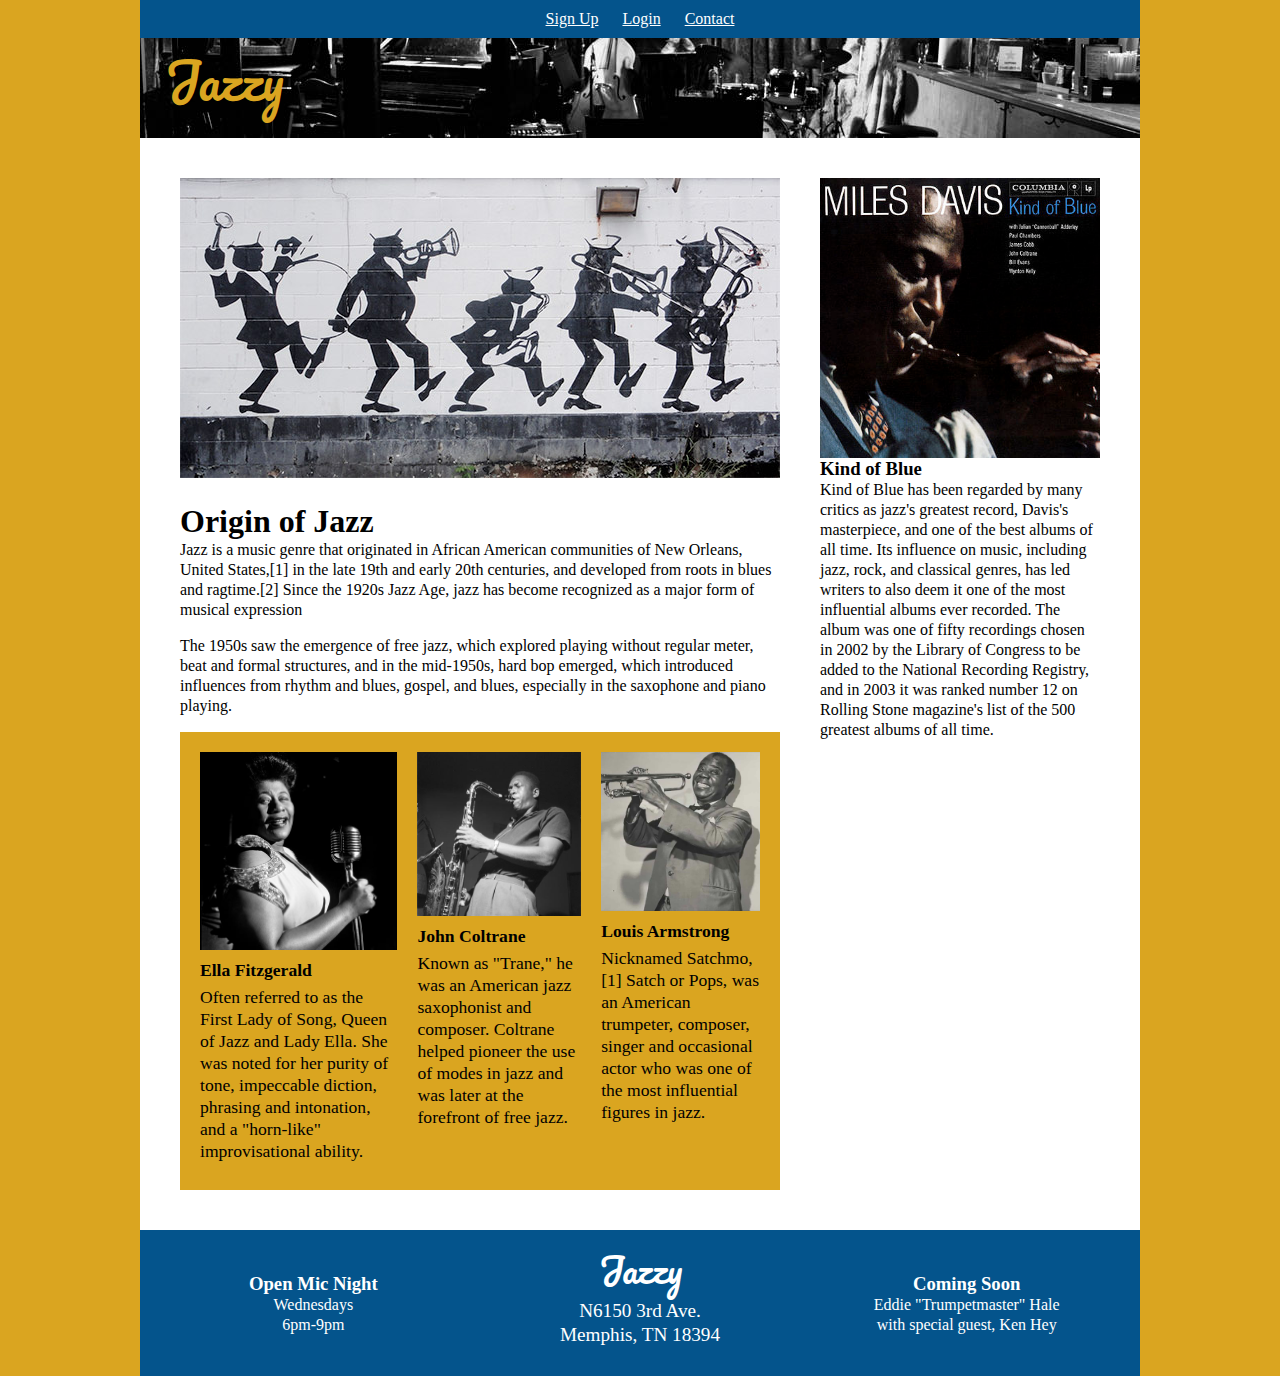
==== commit 0ea8ba89: "Add files via upload" ====
--- a/index.html
+++ b/index.html
@@ -1,78 +1,83 @@
 <!doctype html>
-<html lang="en-US">
-<head>
-	<!-- Global site tag (gtag.js) - Google Analytics -->
-	<script async src="https://www.googletagmanager.com/gtag/js?id=UA-153085022-1"></script>
-	<script>
- 		 window.dataLayer = window.dataLayer || [];
-  		function gtag(){dataLayer.push(arguments);}
- 		 gtag('js', new Date());
+<html>
+	<head>
+		<link href="https://fonts.googleapis.com/css?family=Pacifico&display=swap" rel="stylesheet">
+		
+		<meta charset="UTF-8">
+		<title>Jazzy - HTML Review</title>
+		<link href="styles.css" rel="stylesheet" type="text/css">
+	</head>
+	<body>
+		<div class="page-wrap">
+			<nav class="page-nav">
+				<ul>
+					<li><a href="#">Sign Up</a></li>
+					<li><a href="#">Login</a></li>
+					<li><a href="#">Contact</a></li>
+				</ul>
+			</nav>
 
- 		 gtag('config', 'UA-153085022-1');
-	</script>
+			<header class="page-header">
+				<h1>Jazzy</h1>
+			</header>
 
-	<title>Jordan's Portfolio Website</title>
-	<meta charset="UTF-8">
-	<meta content="width=device-width, initial-scale=1.0" name="viewport">
-	<meta name="description" content="A portfolio website made by Jordan Mattmiller">
-  	<meta name="keywords" content="portfolio,video,photographs,images,demo,pixel,retro">
-  	<meta name="author" content="Jordan Mattmiller">
-	<link href="css/reset.css" rel="stylesheet" type="text/css">
-	<link href="css/styles.css" rel="stylesheet" type="text/css">
-	<style>
-		.nav-2 
-        {
-			background-color: #B60000;
-		}
-	</style>
-</head>
-<body>
-<div class="page-wrap">
+			<main class="page-content">
+				<article>
+					<figure>
+						<img class="scaling-img hero-image" src="image/jazz-mural.jpg" alt="a mural depicting a band of silhouetted marching jazz players"/>
+					</figure>
+					<h1>Origin of Jazz</h1>
+						<p>Jazz is a music genre that originated in African American communities of New Orleans, United States,[1] in the late 19th and early 20th centuries, and developed from roots in blues and ragtime.[2] Since the 1920s Jazz Age, jazz has become recognized as a major form of musical expression</p>
 
-	<header>
-		<a href="index.html"><img alt="Jordan" class="name1" src="header/jordan.png"></a>
-		<a href="index.html"><img alt="Jordan" class="name3" src="header/jordan-middle.png"></a>
-		<a href="index.html"><img alt="Mattmiller" class="name2" src="header/mattmiller.png"></a>
-	</header>
+						<p>The 1950s saw the emergence of free jazz, which explored playing without regular meter, beat and formal structures, and in the mid-1950s, hard bop emerged, which introduced influences from rhythm and blues, gospel, and blues, especially in the saxophone and piano playing.</p>
+				</article>
 
-	<nav class="nav-bar">
-		<a class="nav-1" href="videos.html">Videos</a>
-		<a class="nav-2" href="index.html">Home</a>
-		<a class="nav-3" href="images.html">Images</a>
-	</nav>
+				<section class="jazz-artist-box">
+					<article class="artists">
+						<img class="scaling-img" src="image/400wide/ella-fitzgerald.jpg" width="400" height="400" alt="#"/>
+						<h4>Ella Fitzgerald</h4>
+						<p>Often referred to as the First Lady of Song, Queen of Jazz and Lady Ella. She was noted for her purity of tone, impeccable diction, phrasing and intonation, and a "horn-like" improvisational ability.</p> 
+					</article>
 
-	<main class="index-main">
-		<h1>about me</h1>
-		<article class="cta">
-            <p class="left">I am a <strong class="underline-1">graphic designer</strong> focused on<br>intentionality and pixel-perfect accuracy.</p>
-            <p>I am a <strong class="underline-2">videographer</strong> focused on<br>showing rather than telling a story.</p>
-            <p class="right">I am a <strong class="underline-3">photographer</strong> focused on<br>opening eyes to the world around us.</p>
-		</article>
-        
-        <h1>demo</h1>
-        <iframe title="demo-reel" allow="accelerometer;autoplay;encrypted-media;gyroscope;picture-in-picture" allowfullscreen
-				frameborder="0" src="https://www.youtube.com/embed/wd2DWcI6HTo?showinfo=0&rel=0&hd=1"></iframe>
-        
-        <h1>contact me</h1>
-        <form action="https://formspree.io/jordanmattmiller@gmail.com" class="mail-form" method="POST">
-            <div class="input-box">
-				<input class="input" name="firstname" placeholder="First Name" required type="firstname">
-				
-				<input class="input" name="lastname" placeholder="Last Name" required type="lastname">
-				
-                <input class="input" name="email" placeholder="Your Email" required type="email">
-				
-                <textarea class="text-area" name="message" placeholder="Your Message" required rows="5"></textarea>
-            </div>
-            <input class="submit" type="submit" value="Send">
-        </form>
-	</main>
+					<article class="artists">
+						<img class="scaling-img" src="image/400wide/john-coltrane.jpg" width="400" height="400" alt="#"/>
+						<h4>John Coltrane</h4>
+						<p>Known as "Trane," he was an American jazz saxophonist and composer. Coltrane helped pioneer the use of modes in jazz and was later at the forefront of free jazz.</p>
+					</article>
 
-	<footer>
-		<a href="https://www.facebook.com/jordan.mattmiller" id="facebook" rel="noopener" target="_blank"></a>
-		<a href="https://www.instagram.com/jordanmattmiller" id="instagram" rel="noopener" target="_blank"></a>
-		<a href="https://twitter.com/Lenny77777770" id="twitter" rel="noopener" target="_blank"></a>
-	</footer>
-</div>
-</body>
+					<article class="artists">
+						<img class="scaling-img" src="image/400wide/louis-armstrong.jpg" width="400" height="400" alt="#"/>
+						<h4>Louis Armstrong</h4>
+						<p>Nicknamed Satchmo,[1] Satch or Pops, was an American trumpeter, composer, singer and occasional actor who was one of the most influential figures in jazz.</p>
+					</article>
+				</section>
+			</main>
+
+			<aside class="aside">
+				<img class="scaling-image album-img" src="image/miles-davis-kind-of-blue.jpg" width="400" height="400" alt="#"/>
+				<h3>Kind of Blue</h3>
+					<p>Kind of Blue has been regarded by many critics as jazz's greatest record, Davis's masterpiece, and one of the best albums of all time. Its influence on music, including jazz, rock, and classical genres, has led writers to also deem it one of the most influential albums ever recorded. The album was one of fifty recordings chosen in 2002 by the Library of Congress to be added to the National Recording Registry, and in 2003 it was ranked number 12 on Rolling Stone magazine's list of the 500 greatest albums of all time.</p>
+			</aside>
+
+			<footer class="page-footer">
+				<div class="footer-title">
+					<h3>Jazzy</h3>
+					<p>N6150 3rd Ave.<br>
+					Memphis, TN 18394</p>
+				</div>
+
+				<div class="footer-open-mic">
+					<h3>Open Mic Night</h3>
+					<p>Wednesdays<br>
+					6pm-9pm</p>
+				</div>
+
+				<div class="footer-coming-soon">
+					<h3>Coming Soon</h3>
+					<p>Eddie "Trumpetmaster" Hale<br>
+					with special guest, Ken Hey</p>
+				</div>
+			</footer>
+		</div>
+	</body>
 </html>
--- a/styles.css
+++ b/styles.css
@@ -0,0 +1,261 @@
+@charset "UTF-8";
+
+body
+{
+	font-family:Baskerville, "Palatino Linotype", Palatino, "Century Schoolbook L", "Times New Roman", "serif";
+	font-size:100%;
+	color:black;
+	margin:0px 10px;
+	background-color:goldenrod;
+}
+
+h1,h3
+{
+	margin-bottom:0;
+}
+
+h4
+{
+	margin:5px 0px;
+}
+
+p
+{
+	margin-top:0;
+	line-height:1.25em;
+}
+
+.page-wrap
+{
+	max-width:1000px;
+	margin:0 auto;
+	background-color:white;
+}
+
+.page-nav
+{
+	background-color:#04548C;
+	text-align:center;
+	padding:10px;
+}
+
+.page-nav ul
+{
+	list-style-type:none;
+	padding:0;
+	margin:0;
+}
+
+.page-nav ul li
+{
+	display:inline-block;
+	margin:0px 10px;
+}
+
+.page-nav ul li a:link
+{
+	color:white;
+}
+
+.page-nav ul li a:visited
+{
+	color:white;
+}
+
+
+
+.page-header
+{
+	background-image:url("image/jazzy-chicago-club.jpg");
+	height:100px;
+}
+
+.page-header h1
+{
+	font-family:'Pacifico', cursive;
+	font-size:3em;
+	font-weight:normal;
+	color:goldenrod;
+	text-align:center;
+	margin-top:0;
+}
+
+
+
+figure
+{
+	margin:0;
+}
+
+.page-content
+{
+	max-width:600px;
+	margin:0 auto;
+	padding:15px;
+}
+
+.artists
+{
+	max-width:400px;
+	background-color:goldenrod;
+	font-size:125%;
+	margin:0px auto 40px auto;
+	padding:10px;
+}
+
+
+
+.aside
+{
+	text-align:center;
+	max-width:500px;
+	margin:0 auto;
+	padding:15px;
+}
+
+.aside p
+{
+	text-align:left;
+}
+
+
+
+.page-footer
+{
+	background-color:#04548C;
+	color:white;
+	text-align:center;
+	clear:both;
+	padding:10px;
+}
+
+.footer-title
+{
+	font-size:150%;
+}
+
+.footer-title h3
+{
+	font-family:'Pacifico', cursive;
+	font-weight:normal;
+	font-size:175%;
+	margin-top:0;
+}
+
+.scaling-img
+{
+	max-width:100%;
+	height:auto;
+}
+
+.clearfix:after
+{
+	content:"";
+	display:table;
+	clear:both;
+}
+
+@media only screen and (min-width:42em)
+{
+	.page-nav
+	{
+		text-align:center;
+	}
+	
+	.page-header h1
+	{
+		text-align:left;
+		margin-left:25px;
+	}
+	
+	.jazz-artist-box
+	{
+		display:flex;
+		background-color:goldenrod;
+		padding:10px;
+		padding-bottom:0px;
+	}
+	
+	.artists
+	{
+		font-size:110%;
+		background-color:transparent;
+		margin-bottom:0;
+	}
+	
+	.aside
+	{
+		max-width:600px;
+	}
+	
+	.aside h3
+	{
+		text-align:left;
+		margin-top:0px;
+	}
+	
+	.album-img
+	{
+		float:left;
+		margin-right:15px;
+		width:280px;
+		height:280px;
+	}
+	
+	.page-footer
+	{
+		display:flex;
+		justify-content:space-around;
+	}
+	
+	.footer-coming-soon, .footer-open-mic, .footer-title
+	{
+		flex:1 1 100%;
+	}
+	
+	.footer-title
+	{
+		font-size:100%;
+	}
+}
+
+@media only screen and (min-width:62.5em)
+{
+	.page-content
+	{
+		float:left;
+		width:60%;
+		margin:4%;
+		padding:0;
+	}
+	
+	.aside
+	{
+		max-width:28%;
+		float:right;
+		margin-right:4%;
+		margin-top:4%;
+		padding:0;
+	}
+	
+	.page-footer
+	{
+		align-items:center;
+	}
+	
+	.footer-coming-soon
+	{
+		order:3;
+	}
+	
+	.footer-open-mic
+	{
+		order:1;
+	}
+	
+	.footer-title
+	{
+		order:2;
+		font-size:120%;
+	}
+}